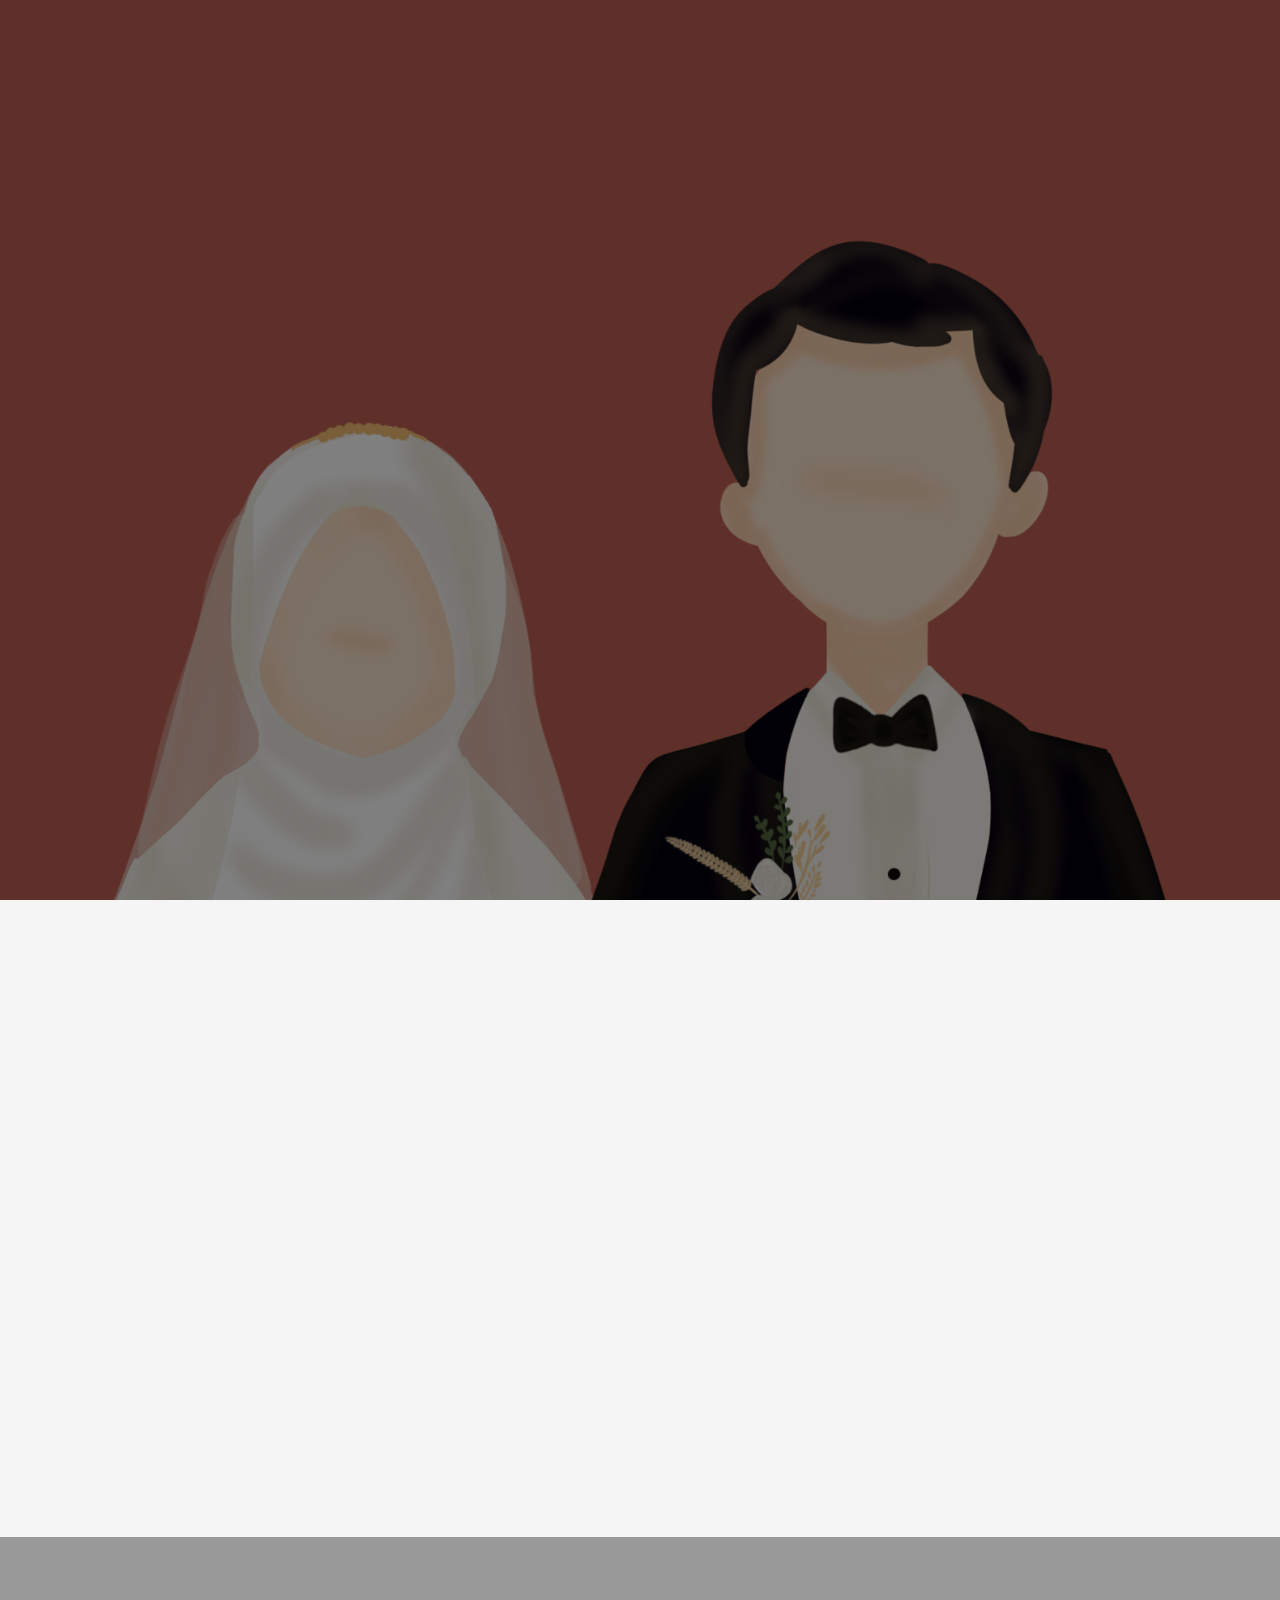
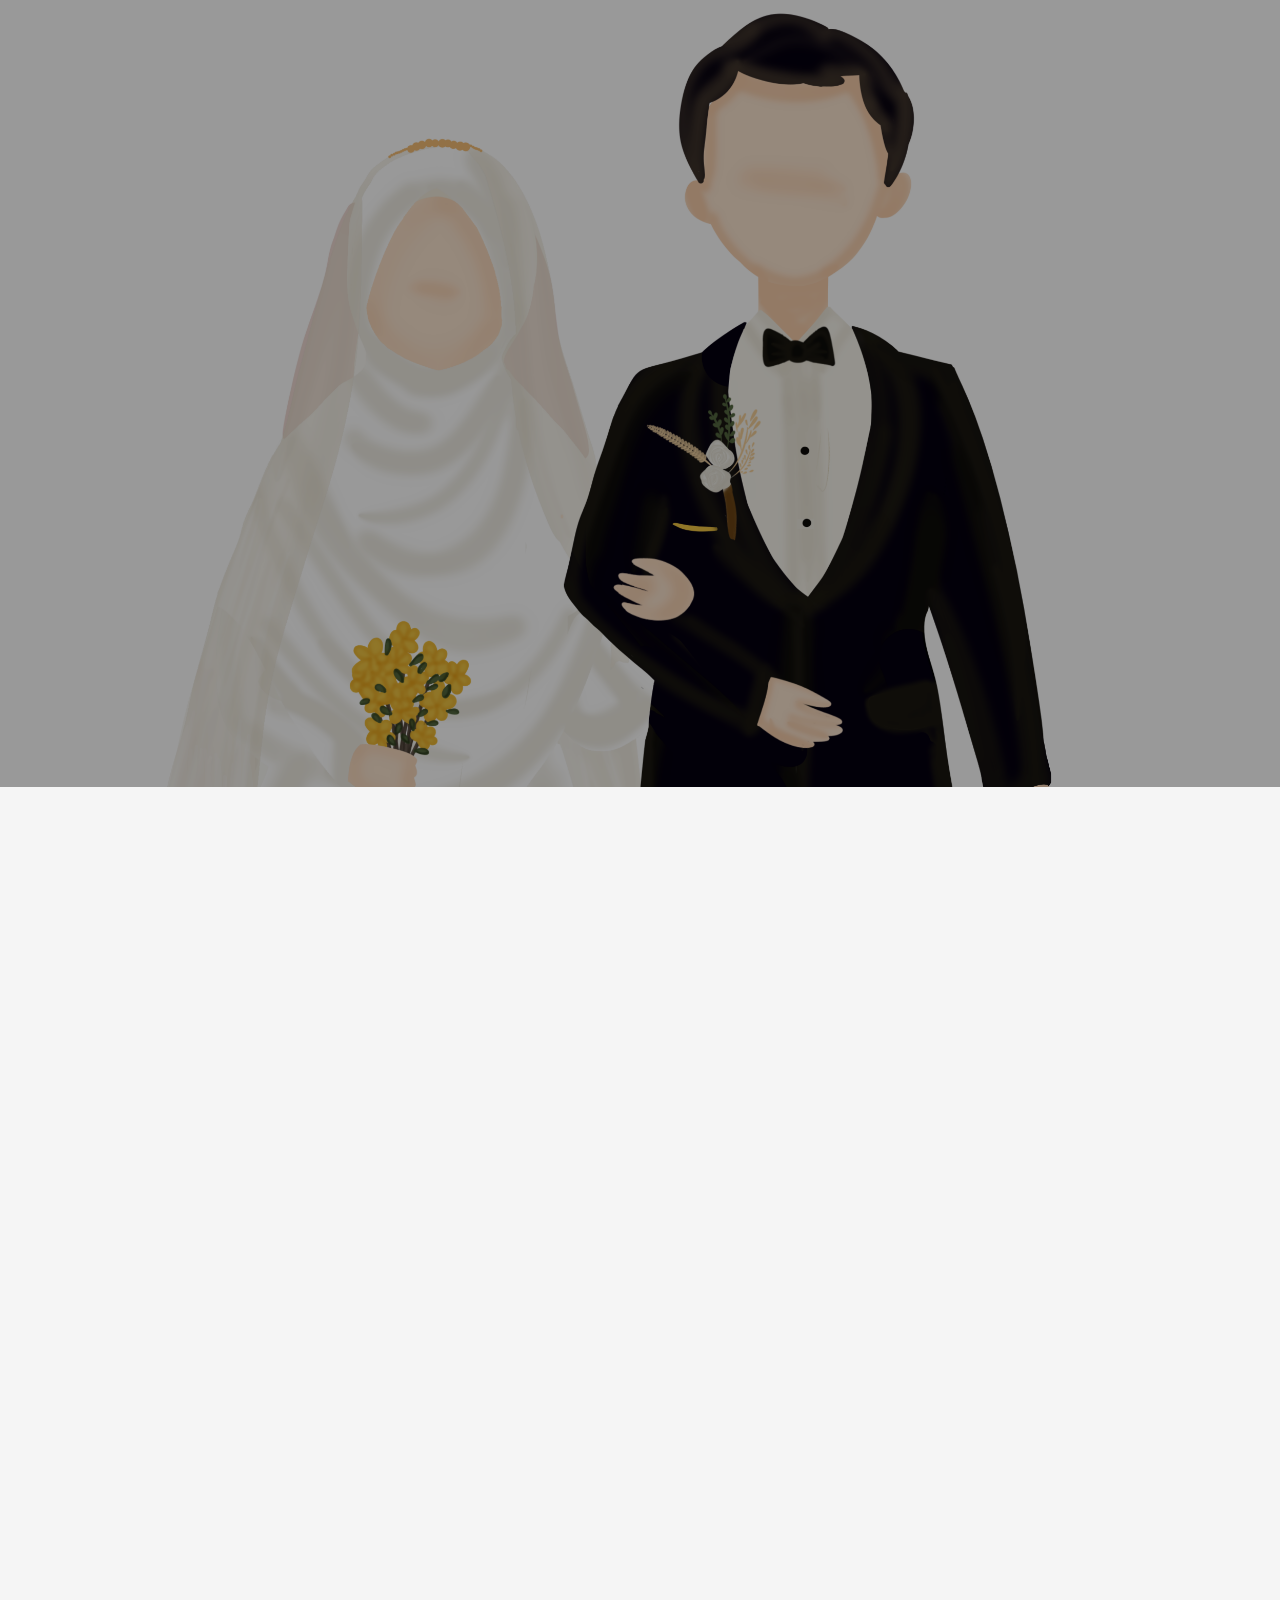
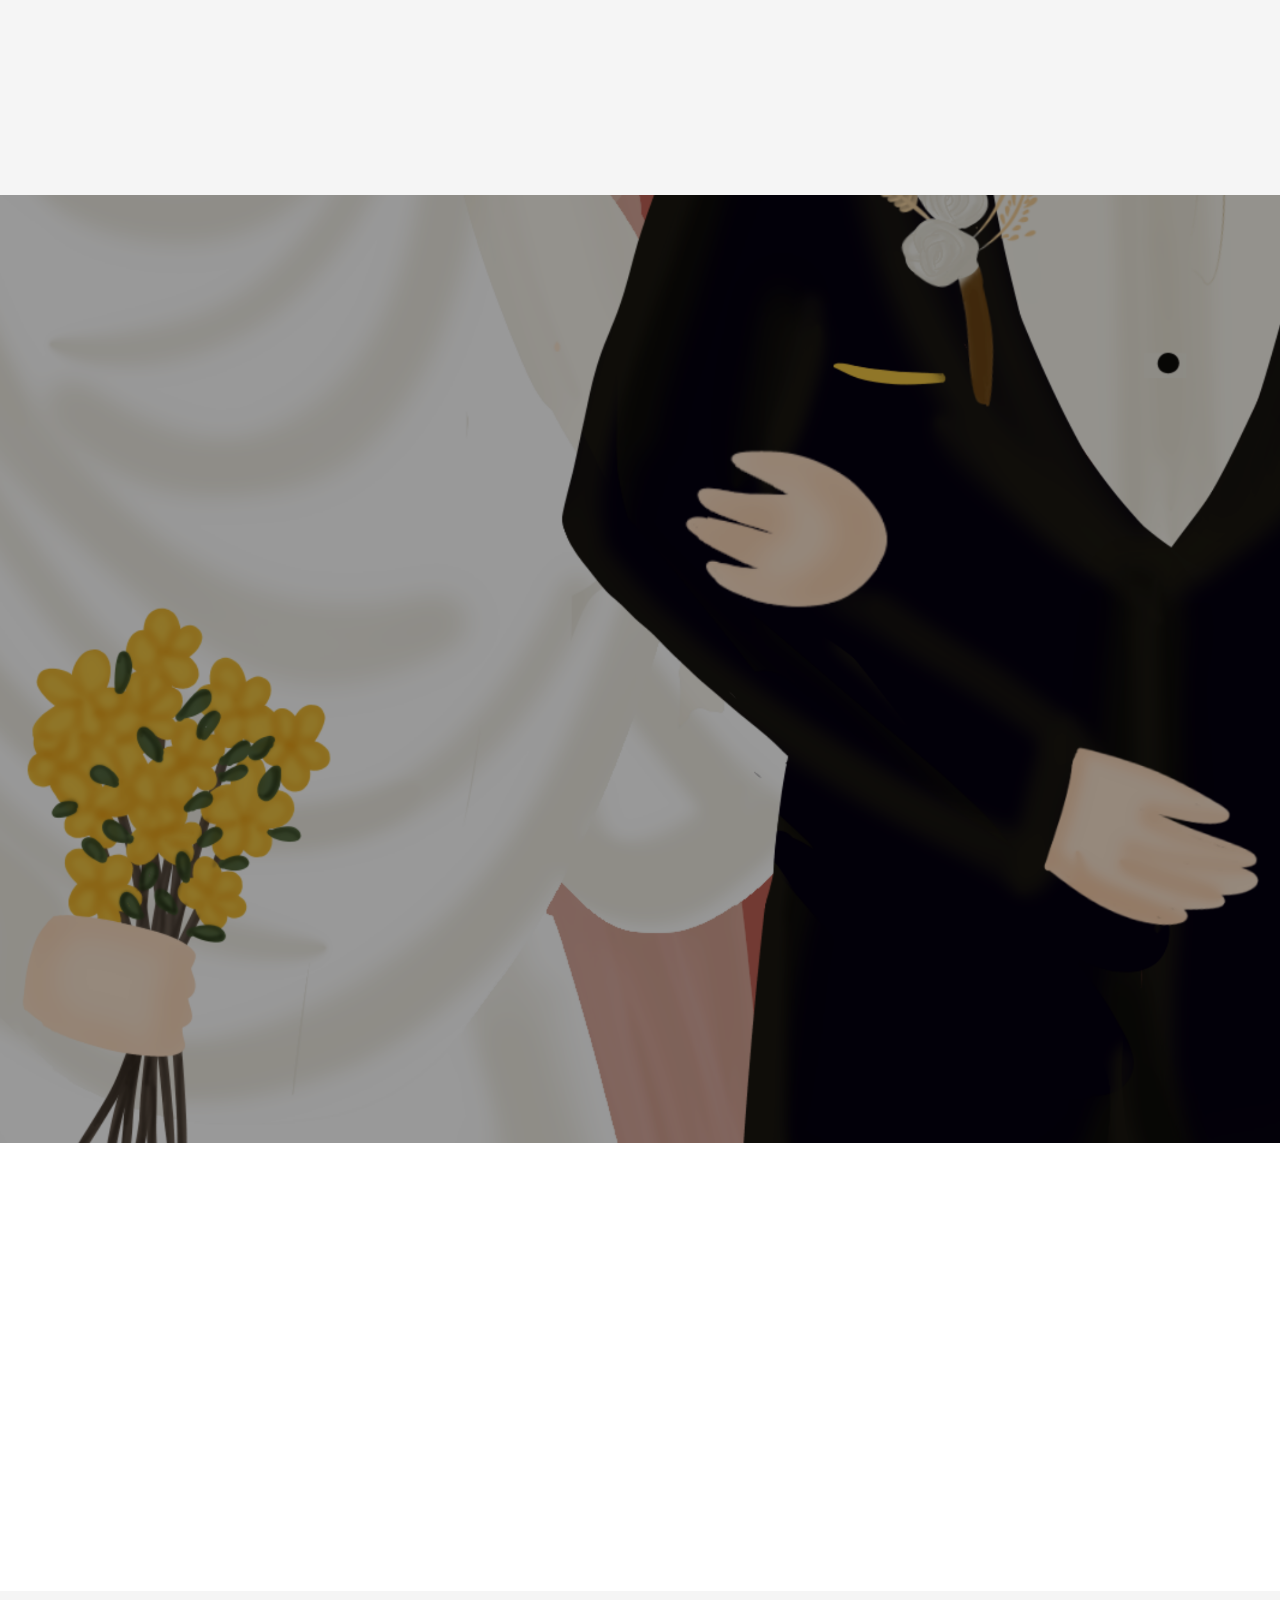
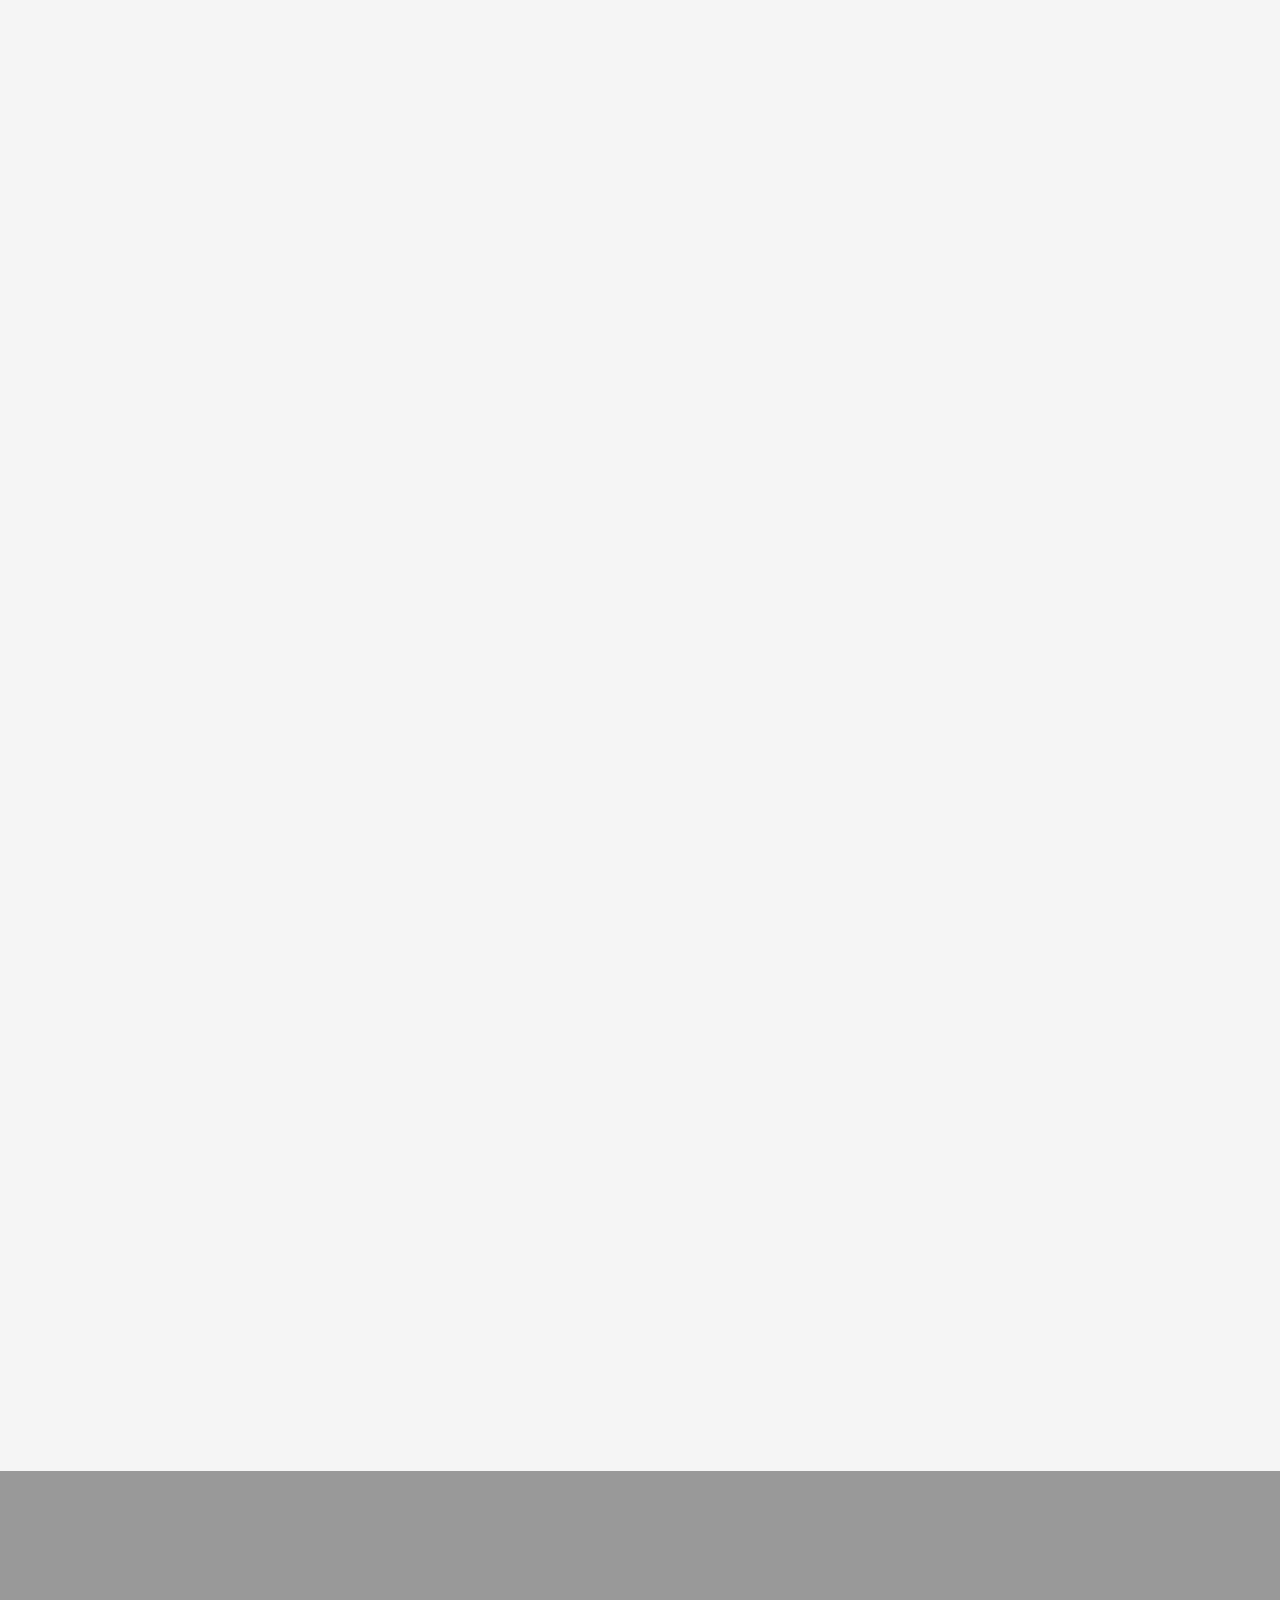
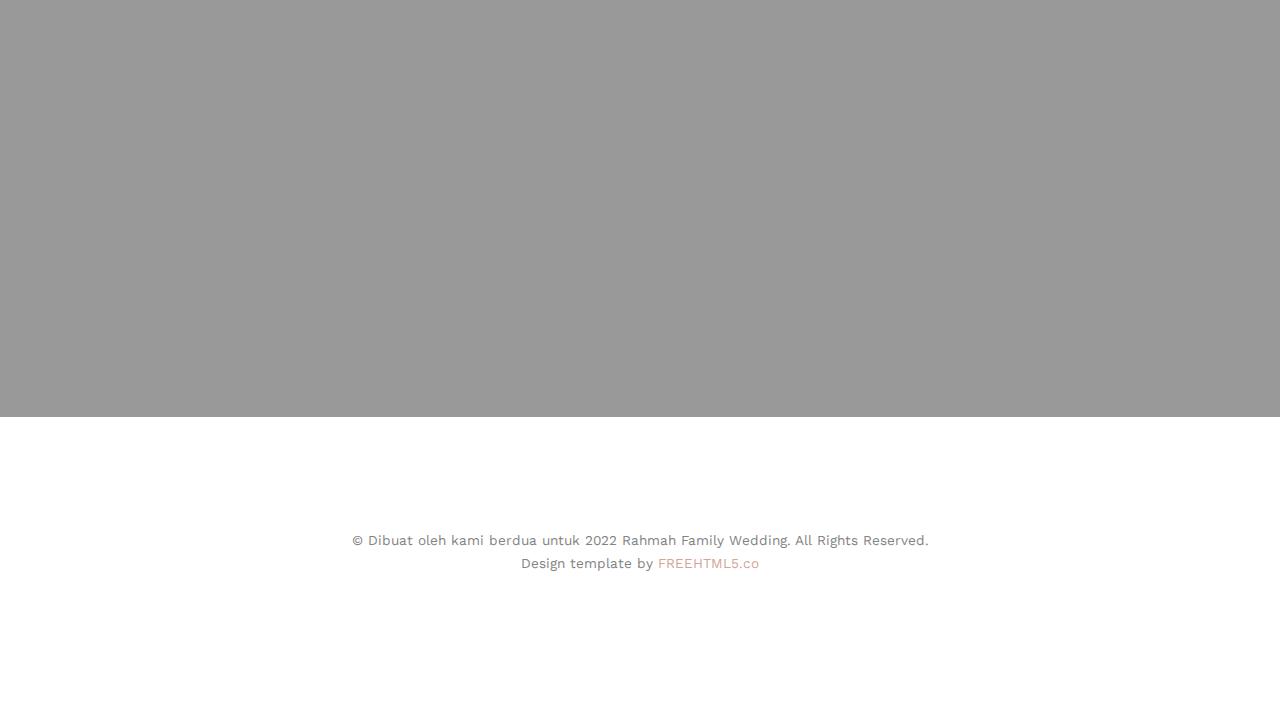
==== guest.html @ b85cbab4 "update content" ====
<!DOCTYPE html>
<!--[if lt IE 7]>      <html class="no-js lt-ie9 lt-ie8 lt-ie7"> <![endif]-->
<!--[if IE 7]>         <html class="no-js lt-ie9 lt-ie8"> <![endif]-->
<!--[if IE 8]>         <html class="no-js lt-ie9"> <![endif]-->
<!--[if gt IE 8]><!--> <html class="no-js"> <!--<![endif]-->
	<head>
		<meta charset="utf-8">
		<meta http-equiv="X-UA-Compatible" content="IE=edge">
		<title>The Rahmah Wedding - Atika 💖 Yoga</title>
		<meta name="viewport" content="width=device-width, initial-scale=1">
		<meta name="description" content="The wedding of Atika Rahmawati Yuliantoputri and Rakhmatullah Yoga Sutrisna" />
		<meta name="keywords" content="atikaryp, rakhmatullahyoga, rahmahfamily, wedding" />
		<meta name="author" content="rakhmatullahyoga" />

		<!-- 
		//////////////////////////////////////////////////////

		FREE HTML5 TEMPLATE 
		DESIGNED & DEVELOPED by FREEHTML5.CO
			
		Website: 		http://freehtml5.co/
		Email: 			info@freehtml5.co
		Twitter: 		http://twitter.com/fh5co
		Facebook: 		https://www.facebook.com/fh5co

		//////////////////////////////////////////////////////
		-->

		<!-- Facebook and Twitter integration -->
		<meta property="og:title" content=""/>
		<meta property="og:image" content=""/>
		<meta property="og:url" content=""/>
		<meta property="og:site_name" content=""/>
		<meta property="og:description" content=""/>
		<meta name="twitter:title" content="" />
		<meta name="twitter:image" content="" />
		<meta name="twitter:url" content="" />
		<meta name="twitter:card" content="" />

		<link href='https://fonts.googleapis.com/css?family=Work+Sans:400,300,600,400italic,700' rel='stylesheet' type='text/css'>
		<link href="https://fonts.googleapis.com/css?family=Source+Serif+Pro:ital,wght@1,300&display=swap" rel="stylesheet">
		
		<!-- Animate.css -->
		<link rel="stylesheet" href="css/animate.css">
		<!-- Icomoon Icon Fonts-->
		<link rel="stylesheet" href="css/icomoon.css">
		<!-- Bootstrap  -->
		<link rel="stylesheet" href="css/bootstrap.css">

		<!-- Magnific Popup -->
		<link rel="stylesheet" href="css/magnific-popup.css">

		<!-- Owl Carousel  -->
		<link rel="stylesheet" href="css/owl.carousel.min.css">
		<link rel="stylesheet" href="css/owl.theme.default.min.css">

		<!-- Theme style  -->
		<link rel="stylesheet" href="css/style.css">

		<!-- Modernizr JS -->
		<script src="js/modernizr-2.6.2.min.js"></script>
		<!-- FOR IE9 below -->
		<!--[if lt IE 9]>
		<script src="js/respond.min.js"></script>
		<![endif]-->

	</head>
	<body>
		
		<div class="fh5co-loader"></div>
		
		<div id="page">
			<header id="fh5co-header" class="fh5co-cover" role="banner" style="background-image:url(images/img_couple_circle.png);" data-stellar-background-ratio="0.5">
				<div class="overlay"></div>
				<div class="container">
					<div class="row">
						<div class="col-md-8 col-md-offset-2 text-center">
							<div class="display-t">
								<div class="display-tc animate-box" data-animate-effect="fadeIn">
									<h1>Atika &amp; Yoga</h1>
									<h2>Rahmah Family Wedding</h2>
									<div id="countdown" class="simply-countdown simply-countdown-one">
										<p><a href="https://calendar.google.com/event?action=TEMPLATE&tmeid=MnFpZWdlN2E2cnZwaTBjc29tNWFkZ2JjbTggZzU3dnY3a2lxNWN0ZzlpYjF2cjluY2l0MGNAZw&tmsrc=g57vv7kiq5ctg9ib1vr9ncit0c%40group.calendar.google.com" class="btn btn-default btn-sm" target="_blank">Simpan tanggalnya</a></p>
									</div>
									<div id="livestream" class="row animate-box" style="display: none;">
										<div class="video-container">
											<iframe src="https://www.youtube.com/embed/JjFeJ608VKc" style="border:0" frameborder="0" allow="accelerometer; autoplay; clipboard-write; encrypted-media; gyroscope; picture-in-picture" allowfullscreen></iframe>
										</div>
									</div>
								</div>
							</div>
						</div>
					</div>
				</div>
			</header>

			<div id="fh5co-couple" class="fh5co-section-gray">
				<div class="container">
					<div class="row">
						<div class="col-md-8 col-md-offset-2 text-center fh5co-heading animate-box">
							<h2>Hi, Assalamualaikum!</h2>
							<h3>28 Mei 2022, Bandung, Indonesia</h3>
							<p>Dengan memohon rahmat dan ridha Allah SWT, kami bermaksud mengundang Bapak/Ibu/Saudara/i untuk ikut menghadiri acara pernikahan kami</p>
						</div>
					</div>
					<div class="couple-wrap animate-box">
						<div class="couple-half">
							<div class="bride">
								<img src="images/img_bride_white_edit.png" alt="groom" class="img-responsive">
							</div>
							<div class="desc-bride">
								<h3><b>Atika</b> Rahmawati Yuliantoputri</h3>
								<p>Putri pertama dari Bapak Ujang Krisno Yulianto & Ibu Ayu Wigati Mustikasari</p>
							</div>
						</div>
						<p class="heart text-center"><i class="icon-heart2"></i></p>
						<div class="couple-half">
							<div class="groom">
								<img src="images/img_groom_white_edit3.png" alt="groom" class="img-responsive">
							</div>
							<div class="desc-groom">
								<h3>Rakhmatullah <b>Yoga</b> Sutrisna</h3>
								<p>Putra pertama dari Bapak Burhanuddin Iman Sutrisno & (Almh.) Ibu Trisnowati</p>
							</div>
						</div>
					</div>
				</div>
			</div>

      <div id="fh5co-event" class="fh5co-bg" style="background-image:url(images/img_couple_white_edit.png);">
        <div class="overlay"></div>
        <div class="container">
          <div class="row">
            <div class="col-md-8 col-md-offset-2 text-center fh5co-heading animate-box">
              <h2>Acara Pernikahan</h2>
							<span>Insya Allah diselenggarakan pada:</span>
            </div>
          </div>
          <div class="row">
            <div class="display-t">
              <div class="display-tc">
                <div class="col-md-10 col-md-offset-1">
                  <div class="col-md-6 col-sm-6 text-center">
                    <div class="event-wrap animate-box">
                      <h3>Akad Nikah</h3>
                      <div class="event-col">
                        <i class="icon-calendar"></i>
                        <span>Sabtu, 28 Mei 2022</span>
                      </div>
                      <div class="event-col">
                        <i class="icon-clock"></i>
                        <span>07.00 - 09.00 WIB</span>
                      </div>
                      <span>Akad nikah hanya dihadiri keluarga dan kerabat dekat mempelai.</span>
                      <span>Dapat disaksikan melalui live streaming.</span>
                    </div>
                  </div>
                  <div class="col-md-6 col-sm-6 text-center">
                    <div class="event-wrap animate-box">
                      <h3>Resepsi</h3>
                      <div class="event-col">
                        <i class="icon-calendar"></i>
                        <span>Sabtu, 28 Mei 2022</span>
                      </div>
                      <div class="event-col">
                        <i class="icon-clock"></i>
                        <span>Sesi I: 10.30 - 12.00 WIB</span>
                        <span>Sesi II: 12.00 - 13.30 WIB</span>
                      </div>
                      <span>Sesi I untuk tamu orang tua mempelai.</span>
                      <span>Sesi II untuk tamu mempelai.</span>
                    </div>
                  </div>
                </div>
              </div>
            </div>
          </div>
          <div class="row">
            <div class="col-md-8 col-md-offset-2 text-center fh5co-heading animate-box">
							<span>Merupakan suatu kehormatan dan kebahagiaan bagi kami apabila Bapak/Ibu/Saudara/i berkenan hadir dan turut serta memberikan doa restu kepada kami.</span>
            </div>
          </div>
        </div>
      </div>

      <div id="fh5co-venue" class="fh5co-section-gray">
        <div class="overlay"></div>
        <div class="container">
          <div class="row animate-box">
            <div class="col-md-8 col-md-offset-2 text-center fh5co-heading">
              <h2>Lokasi Acara Pernikahan</h2>
              <p>PT. INTI</p>
              <p>Jl. Moh. Toha No. 77 Cigereleng Regol Bandung Jawa Barat, Cigereleng, Regol, Cigereleng, Kec. Regol, Kota Bandung, Jawa Barat</p>
            </div>
          </div>
          <div class="row animate-box">
            <div class="col-md-10 col-md-offset-1">
              <div id="map-container-google-1" class="z-depth-1-half map-container" style="height: 500px">
                <iframe src="https://www.google.com/maps/embed?pb=!1m18!1m12!1m3!1d3960.6007679933327!2d107.6049008153573!3d-6.93822486984784!2m3!1f0!2f0!3f0!3m2!1i1024!2i768!4f13.1!3m3!1m2!1s0x2e68e90728b0f979%3A0xc685a226b5a85238!2sINTIvenue%20Wedding%20Bandung!5e0!3m2!1sen!2sid!4v1644665203515!5m2!1sen!2sid" frameborder="0" style="border:0" allowfullscreen></iframe>
              </div>
            </div>
          </div>
        </div>
      </div>

			<div id="fh5co-confirm" class="fh5co-bg" style="background-image:url(images/img_couple_color_square_edit2.png);">
				<div class="overlay"></div>
				<div class="container" id="formContainer">
					<div class="row animate-box">
						<div class="col-md-8 col-md-offset-2 text-center fh5co-heading">
							<h2>Konfirmasi kehadiran dan salam untuk pengantin</h2>
							<p>Berikan doa, pesan dan kesan terbaik untuk kedua calon pengantin, serta konfirmasi kehadiran Bapak/Ibu/Saudara/i</p>
						</div>
					</div>
					<div class="row animate-box">
						<div class="col-md-10 col-md-offset-1">
							<form action="https://script.google.com/macros/s/AKfycbwk_sGqSLZJem_CExPyUI_4LSpCM4FgbHNd1uBpt2esRhAZUwJ5meaYLECYBmg61mQoqQ/exec" method="post" class="form-inline" id="rsvp">
								<div class="form-group">
									<input name="name" class="form-control" id="name" placeholder="Nama" maxlength="30" required>
								</div>
								<div class="form-group">
									<input name="relation" class="form-control" id="relation" placeholder="Kerabat dari ..." required>
								</div>
								<div class="form-group">
									<textarea rows="7" name="testimony" class="form-control" id="testimony" placeholder="Pesan" style="resize: none;"></textarea>
								</div>
								<div class="form-group">
									<select class="form-control" name="attending" id="attending" placeholder="Apakah akan hadir?" required>
										<option disabled selected value>Apakah akan hadir?</option>
										<option value="Yes">Ya</option>
										<option value="No">Tidak</option>
									</select>
								</div>
								<div>
									<button type="submit" class="btn btn-default btn-block">Submit</button>
								</div>
							</form>
						</div>
					</div>
				</div>
				<div class="container" id="responseContainer" style="display: none;">
					<div class="row animate-box">
						<div class="col-md-8 col-md-offset-2 text-center fh5co-heading">
							<h2>Terima kasih telah mengisi.</h2>
							<p>Atika - Yoga</p>
						</div>
					</div>
				</div>
			</div>

			<div id="fh5co-testimonial" style="display: none;">
				<div class="container">
					<div class="row">
						<div class="row animate-box">
							<div class="col-md-8 col-md-offset-2 text-center fh5co-heading">
								<h2>Pesan dari kerabat</h2>
							</div>
						</div>
						<div class="row">
							<div class="col-md-12 animate-box">
								<div class="wrap-testimony">
									<div class="owl-carousel-fullwidth" id="owl-testimony">
									</div>
								</div>
							</div>
						</div>
					</div>
				</div>
			</div>

			<div id="fh5co-gallery">
				<div class="container">
					<div class="row">
						<div class="col-md-8 col-md-offset-2 text-center fh5co-heading animate-box">
							<h2>Wishlist Kami</h2>
							<p>Kami sangat bahagia dan berterima kasih untuk menerima hadiah :)</p>
							<button class="btn btn-default btn-block collapsible">Lihat Wishlist</button>
							<div class="collapsible-content">
								<div class="row row-bottom-padded-md">
									<div class="col-md-12">
										<ul id="fh5co-gallery-list">
											<li class="one-third animate-box" data-animate-effect="fadeIn" style="background-image: url(images/qrcode-sample.png); "> 
												<a href="images/qrcode-sample.png" class="image-link">
													<div class="case-studies-summary">
														<span style=color:white>QR CODE REK BCA - ATIKA</span>
													</div>
												</a>
											</li>
											<li class="one-third animate-box" data-animate-effect="fadeIn" style="background-image: url(images/qrcode-sample.png); "> 
												<a href="images/qrcode-sample.png" class="image-link">
													<div class="case-studies-summary">
														<span style=color:white>QR CODE REK CIMB - YOGA</span>
													</div>
												</a>
											</li>
											<li class="one-third animate-box" data-animate-effect="fadeIn" style="background-image: url(images/wedding-gift.png); "> 
												<a href="https://www.myregistry.com" target="_blank">
													<div class="case-studies-summary">
														<span style=color:white>Wishlist Hadiah Pernikahan dari Atika & Yoga</span>
													</div>
												</a>
											</li>
										</ul>		
									</div>
								</div>
							</div>
						</div>
					</div>
				</div>
			</div>

			<div id="fh5co-couple-story" class="fh5co-section-gray">
				<div class="container">
					<div class="row">
						<div class="col-md-8 col-md-offset-2 text-center fh5co-heading animate-box">
							<h2>Cerita Kami</h2>
							<p>Cerita pertemuan kami hingga bisa sampai titik ini.</p>
						</div>
					</div>
					<div class="row">
						<div class="col-md-12 col-md-offset-0">
							<ul class="timeline animate-box">
								<li class="animate-box">
									<div class="timeline-badge" style="background-image:url(images/labtekv.jpg);"></div>
									<div class="timeline-panel">
										<div class="timeline-heading">
											<h3 class="timeline-title">Pertama Kali Bertemu</h3>
											<span class="date">Suatu hari di tahun 2015</span>
										</div>
										<div class="timeline-body">
											<p>Atika & Yoga merupakan adik dan kakak tingkat di himpunan yang sama, yakni Himpunan Mahasiswa Informatika ITB. Atika adalah mahasiswi jurusan Sistem & Teknologi Informasi angkatan 2014 dan Yoga adalah mahasiswa Teknik Informatika angkatan 2012. Kami pertama kali bertemu di Laboratorium Dasar Labtek V ITB, dimana saat itu Yoga bertugas menjadi asisten praktikum dari mata kuliah yang diikuti oleh Atika.</p>
										</div>
									</div>
								</li>
								<li class="timeline-inverted animate-box">
									<div class="timeline-badge" style="background-image:url(images/family-meet.jpg);"></div>
									<div class="timeline-panel">
										<div class="timeline-heading">
											<h3 class="timeline-title">Memutuskan Menjalin Hubungan Serius</h3>
											<span class="date">01 November 2021</span>
										</div>
										<div class="timeline-body">
											<p>Tidak banyak berinteraksi sejak masa kuliah, Atika dan Yoga mulai dekat di saat pandemi melalui media sosial, lebih tepatnya di penghujung tahun 2021. Tidak lama setelah itu, kami memutuskan untuk serius berproses mengenal satu sama lain.</p>
										</div>
									</div>
								</li>
								<li class="animate-box">
									<div class="timeline-badge" style="background-image:url(images/tunangan2.png);"></div>
									<div class="timeline-panel">
										<div class="timeline-heading">
											<h3 class="timeline-title">Tunangan</h3>
											<span class="date">11 Desember 2021</span>
										</div>
										<div class="timeline-body">
											<p>Menyesuaikan dengan kesiapan kami dan kesediaan keluarga, maka kami melangsungkan sesi tunangan pada tanggal 11 Desember 2021 di kediaman Atika di Bandung.</p>
										</div>
									</div>
								</li>
								</ul>
						</div>
					</div>
				</div>
			</div>

			<div id="fh5co-confirm">
				<div class="overlay"></div>
				<div class="container">
					<div class="row animate-box">
						<div class="col-md-8 col-md-offset-2 text-center fh5co-heading">
							<h2>Terima kasih</h2>
							<p>"Dan di antara tanda-tanda (kebesaran)-Nya ialah Dia menciptakan pasangan-pasangan untukmu dari jenismu sendiri, agar kamu cenderung dan merasa tenteram kepadanya, dan Dia menjadikan di antaramu rasa kasih dan sayang. Sungguh, pada yang demikian itu benar-benar terdapat tanda-tanda (kebesaran Allah) bagi kaum yang berpikir."</p>
							<p>QS 30:21</p>
						</div>
					</div>
				</div>
			</div>

			<footer id="fh5co-footer" role="contentinfo">
				<div class="container">
					<div class="row copyright">
						<div class="col-md-12 text-center">
							<p>
								<small class="block">&copy; Dibuat oleh kami berdua untuk 2022 Rahmah Family Wedding. All Rights Reserved.</small> 
								<small class="block">Design template by <a href="http://freehtml5.co/" target="_blank">FREEHTML5.co</a></small>
							</p>
						</div>
					</div>
				</div>
			</footer>
		</div>

		<div class="gototop js-top">
			<a href="#" class="js-gotop"><i class="icon-arrow-up"></i></a>
		</div>
	</body>
		
	<!-- jQuery -->
	<script src="js/jquery.min.js"></script>
	<!-- jQuery Easing -->
	<script src="js/jquery.easing.1.3.js"></script>
	<!-- Bootstrap -->
	<script src="js/bootstrap.min.js"></script>
	<!-- Waypoints -->
	<script src="js/jquery.waypoints.min.js"></script>
	<!-- Carousel -->
	<script src="js/owl.carousel.min.js"></script>

	<!-- Stellar -->
	<script src="js/jquery.stellar.min.js"></script>
	<!-- Magnific Popup -->
	<script src="js/jquery.magnific-popup.min.js"></script>
	<script src="js/magnific-popup-options.js"></script>

	<!-- // <script src="https://cdnjs.cloudflare.com/ajax/libs/prism/0.0.1/prism.min.js"></script> -->
	<script src="js/simplyCountdown.js"></script>
	<!-- Main -->
	<script src="js/main.js"></script>
</html>
---- css/icomoon.css ----
@font-face {
  font-family: 'icomoon';
  src:  url('../fonts/icomoon/icomoon.eot?6iuir');
  src:  url('../fonts/icomoon/icomoon.eot?6iuir#iefix') format('embedded-opentype'),
    url('../fonts/icomoon/icomoon.ttf?6iuir') format('truetype'),
    url('../fonts/icomoon/icomoon.woff?6iuir') format('woff'),
    url('../fonts/icomoon/icomoon.svg?6iuir#icomoon') format('svg');
  font-weight: normal;
  font-style: normal;
}

[class^="icon-"], [class*=" icon-"] {
  /* use !important to prevent issues with browser extensions that change fonts */
  font-family: 'icomoon' !important;
  speak: none;
  font-style: normal;
  font-weight: normal;
  font-variant: normal;
  text-transform: none;
  line-height: 1;

  /* Better Font Rendering =========== */
  -webkit-font-smoothing: antialiased;
  -moz-osx-font-smoothing: grayscale;
}

.icon-eye:before {
  content: "\e000";
}
.icon-paper-clip:before {
  content: "\e001";
}
.icon-mail:before {
  content: "\e002";
}
.icon-toggle:before {
  content: "\e003";
}
.icon-layout:before {
  content: "\e004";
}
.icon-link:before {
  content: "\e005";
}
.icon-bell:before {
  content: "\e006";
}
.icon-lock:before {
  content: "\e007";
}
.icon-unlock:before {
  content: "\e008";
}
.icon-ribbon:before {
  content: "\e009";
}
.icon-image:before {
  content: "\e010";
}
.icon-signal:before {
  content: "\e011";
}
.icon-target:before {
  content: "\e012";
}
.icon-clipboard:before {
  content: "\e013";
}
.icon-clock:before {
  content: "\e014";
}
.icon-watch:before {
  content: "\e015";
}
.icon-air-play:before {
  content: "\e016";
}
.icon-camera:before {
  content: "\e017";
}
.icon-video:before {
  content: "\e018";
}
.icon-disc:before {
  content: "\e019";
}
.icon-printer:before {
  content: "\e020";
}
.icon-monitor:before {
  content: "\e021";
}
.icon-server:before {
  content: "\e022";
}
.icon-cog:before {
  content: "\e023";
}
.icon-heart:before {
  content: "\e024";
}
.icon-paragraph:before {
  content: "\e025";
}
.icon-align-justify:before {
  content: "\e026";
}
.icon-align-left:before {
  content: "\e027";
}
.icon-align-center:before {
  content: "\e028";
}
.icon-align-right:before {
  content: "\e029";
}
.icon-book:before {
  content: "\e030";
}
.icon-layers:before {
  content: "\e031";
}
.icon-stack:before {
  content: "\e032";
}
.icon-stack-2:before {
  content: "\e033";
}
.icon-paper:before {
  content: "\e034";
}
.icon-paper-stack:before {
  content: "\e035";
}
.icon-search:before {
  content: "\e036";
}
.icon-zoom-in:before {
  content: "\e037";
}
.icon-zoom-out:before {
  content: "\e038";
}
.icon-reply:before {
  content: "\e039";
}
.icon-circle-plus:before {
  content: "\e040";
}
.icon-circle-minus:before {
  content: "\e041";
}
.icon-circle-check:before {
  content: "\e042";
}
.icon-circle-cross:before {
  content: "\e043";
}
.icon-square-plus:before {
  content: "\e044";
}
.icon-square-minus:before {
  content: "\e045";
}
.icon-square-check:before {
  content: "\e046";
}
.icon-square-cross:before {
  content: "\e047";
}
.icon-microphone:before {
  content: "\e048";
}
.icon-record:before {
  content: "\e049";
}
.icon-skip-back:before {
  content: "\e050";
}
.icon-rewind:before {
  content: "\e051";
}
.icon-play:before {
  content: "\e052";
}
.icon-pause:before {
  content: "\e053";
}
.icon-stop:before {
  content: "\e054";
}
.icon-fast-forward:before {
  content: "\e055";
}
.icon-skip-forward:before {
  content: "\e056";
}
.icon-shuffle:before {
  content: "\e057";
}
.icon-repeat:before {
  content: "\e058";
}
.icon-folder:before {
  content: "\e059";
}
.icon-umbrella:before {
  content: "\e060";
}
.icon-moon:before {
  content: "\e061";
}
.icon-thermometer:before {
  content: "\e062";
}
.icon-drop:before {
  content: "\e063";
}
.icon-sun:before {
  content: "\e064";
}
.icon-cloud:before {
  content: "\e065";
}
.icon-cloud-upload:before {
  content: "\e066";
}
.icon-cloud-download:before {
  content: "\e067";
}
.icon-upload:before {
  content: "\e068";
}
.icon-download:before {
  content: "\e069";
}
.icon-location:before {
  content: "\e070";
}
.icon-location-2:before {
  content: "\e071";
}
.icon-map:before {
  content: "\e072";
}
.icon-battery:before {
  content: "\e073";
}
.icon-head:before {
  content: "\e074";
}
.icon-briefcase:before {
  content: "\e075";
}
.icon-speech-bubble:before {
  content: "\e076";
}
.icon-anchor:before {
  content: "\e077";
}
.icon-globe:before {
  content: "\e078";
}
.icon-box:before {
  content: "\e079";
}
.icon-reload:before {
  content: "\e080";
}
.icon-share:before {
  content: "\e081";
}
.icon-marquee:before {
  content: "\e082";
}
.icon-marquee-plus:before {
  content: "\e083";
}
.icon-marquee-minus:before {
  content: "\e084";
}
.icon-tag:before {
  content: "\e085";
}
.icon-power:before {
  content: "\e086";
}
.icon-command:before {
  content: "\e087";
}
.icon-alt:before {
  content: "\e088";
}
.icon-esc:before {
  content: "\e089";
}
.icon-bar-graph:before {
  content: "\e090";
}
.icon-bar-graph-2:before {
  content: "\e091";
}
.icon-pie-graph:before {
  content: "\e092";
}
.icon-star:before {
  content: "\e093";
}
.icon-arrow-left:before {
  content: "\e094";
}
.icon-arrow-right:before {
  content: "\e095";
}
.icon-arrow-up:before {
  content: "\e096";
}
.icon-arrow-down:before {
  content: "\e097";
}
.icon-volume:before {
  content: "\e098";
}
.icon-mute:before {
  content: "\e099";
}
.icon-content-right:before {
  content: "\e100";
}
.icon-content-left:before {
  content: "\e101";
}
.icon-grid:before {
  content: "\e102";
}
.icon-grid-2:before {
  content: "\e103";
}
.icon-columns:before {
  content: "\e104";
}
.icon-loader:before {
  content: "\e105";
}
.icon-bag:before {
  content: "\e106";
}
.icon-ban:before {
  content: "\e107";
}
.icon-flag:before {
  content: "\e108";
}
.icon-trash:before {
  content: "\e109";
}
.icon-expand:before {
  content: "\e110";
}
.icon-contract:before {
  content: "\e111";
}
.icon-maximize:before {
  content: "\e112";
}
.icon-minimize:before {
  content: "\e113";
}
.icon-plus:before {
  content: "\e114";
}
.icon-minus:before {
  content: "\e115";
}
.icon-check:before {
  content: "\e116";
}
.icon-cross:before {
  content: "\e117";
}
.icon-move:before {
  content: "\e118";
}
.icon-delete:before {
  content: "\e119";
}
.icon-menu:before {
  content: "\e120";
}
.icon-archive:before {
  content: "\e121";
}
.icon-inbox:before {
  content: "\e122";
}
.icon-outbox:before {
  content: "\e123";
}
.icon-file:before {
  content: "\e124";
}
.icon-file-add:before {
  content: "\e125";
}
.icon-file-subtract:before {
  content: "\e126";
}
.icon-help:before {
  content: "\e127";
}
.icon-open:before {
  content: "\e128";
}
.icon-ellipsis:before {
  content: "\e129";
}
.icon-add-to-list:before {
  content: "\e900";
}
.icon-classic-computer:before {
  content: "\e901";
}
.icon-controller-fast-backward:before {
  content: "\e902";
}
.icon-creative-commons-attribution:before {
  content: "\e903";
}
.icon-creative-commons-noderivs:before {
  content: "\e904";
}
.icon-creative-commons-noncommercial-eu:before {
  content: "\e905";
}
.icon-creative-commons-noncommercial-us:before {
  content: "\e906";
}
.icon-creative-commons-public-domain:before {
  content: "\e907";
}
.icon-creative-commons-remix:before {
  content: "\e908";
}
.icon-creative-commons-share:before {
  content: "\e909";
}
.icon-creative-commons-sharealike:before {
  content: "\e90a";
}
.icon-creative-commons:before {
  content: "\e90b";
}
.icon-document-landscape:before {
  content: "\e90c";
}
.icon-remove-user:before {
  content: "\e90d";
}
.icon-warning:before {
  content: "\e90e";
}
.icon-arrow-bold-down:before {
  content: "\e90f";
}
.icon-arrow-bold-left:before {
  content: "\e910";
}
.icon-arrow-bold-right:before {
  content: "\e911";
}
.icon-arrow-bold-up:before {
  content: "\e912";
}
.icon-arrow-down2:before {
  content: "\e913";
}
.icon-arrow-left2:before {
  content: "\e914";
}
.icon-arrow-long-down:before {
  content: "\e915";
}
.icon-arrow-long-left:before {
  content: "\e916";
}
.icon-arrow-long-right:before {
  content: "\e917";
}
.icon-arrow-long-up:before {
  content: "\e918";
}
.icon-arrow-right2:before {
  content: "\e919";
}
.icon-arrow-up2:before {
  content: "\e91a";
}
.icon-arrow-with-circle-down:before {
  content: "\e91b";
}
.icon-arrow-with-circle-left:before {
  content: "\e91c";
}
.icon-arrow-with-circle-right:before {
  content: "\e91d";
}
.icon-arrow-with-circle-up:before {
  content: "\e91e";
}
.icon-bookmark:before {
  content: "\e91f";
}
.icon-bookmarks:before {
  content: "\e920";
}
.icon-chevron-down:before {
  content: "\e921";
}
.icon-chevron-left:before {
  content: "\e922";
}
.icon-chevron-right:before {
  content: "\e923";
}
.icon-chevron-small-down:before {
  content: "\e924";
}
.icon-chevron-small-left:before {
  content: "\e925";
}
.icon-chevron-small-right:before {
  content: "\e926";
}
.icon-chevron-small-up:before {
  content: "\e927";
}
.icon-chevron-thin-down:before {
  content: "\e928";
}
.icon-chevron-thin-left:before {
  content: "\e929";
}
.icon-chevron-thin-right:before {
  content: "\e92a";
}
.icon-chevron-thin-up:before {
  content: "\e92b";
}
.icon-chevron-up:before {
  content: "\e92c";
}
.icon-chevron-with-circle-down:before {
  content: "\e92d";
}
.icon-chevron-with-circle-left:before {
  content: "\e92e";
}
.icon-chevron-with-circle-right:before {
  content: "\e92f";
}
.icon-chevron-with-circle-up:before {
  content: "\e930";
}
.icon-cloud2:before {
  content: "\e931";
}
.icon-controller-fast-forward:before {
  content: "\e932";
}
.icon-controller-jump-to-start:before {
  content: "\e933";
}
.icon-controller-next:before {
  content: "\e934";
}
.icon-controller-paus:before {
  content: "\e935";
}
.icon-controller-play:before {
  content: "\e936";
}
.icon-controller-record:before {
  content: "\e937";
}
.icon-controller-stop:before {
  content: "\e938";
}
.icon-controller-volume:before {
  content: "\e939";
}
.icon-dot-single:before {
  content: "\e93a";
}
.icon-dots-three-horizontal:before {
  content: "\e93b";
}
.icon-dots-three-vertical:before {
  content: "\e93c";
}
.icon-dots-two-horizontal:before {
  content: "\e93d";
}
.icon-dots-two-vertical:before {
  content: "\e93e";
}
.icon-download2:before {
  content: "\e93f";
}
.icon-emoji-flirt:before {
  content: "\e940";
}
.icon-flow-branch:before {
  content: "\e941";
}
.icon-flow-cascade:before {
  content: "\e942";
}
.icon-flow-line:before {
  content: "\e943";
}
.icon-flow-parallel:before {
  content: "\e944";
}
.icon-flow-tree:before {
  content: "\e945";
}
.icon-install:before {
  content: "\e946";
}
.icon-layers2:before {
  content: "\e947";
}
.icon-open-book:before {
  content: "\e948";
}
.icon-resize-100:before {
  content: "\e949";
}
.icon-resize-full-screen:before {
  content: "\e94a";
}
.icon-save:before {
  content: "\e94b";
}
.icon-select-arrows:before {
  content: "\e94c";
}
.icon-sound-mute:before {
  content: "\e94d";
}
.icon-sound:before {
  content: "\e94e";
}
.icon-trash2:before {
  content: "\e94f";
}
.icon-triangle-down:before {
  content: "\e950";
}
.icon-triangle-left:before {
  content: "\e951";
}
.icon-triangle-right:before {
  content: "\e952";
}
.icon-triangle-up:before {
  content: "\e953";
}
.icon-uninstall:before {
  content: "\e954";
}
.icon-upload-to-cloud:before {
  content: "\e955";
}
.icon-upload2:before {
  content: "\e956";
}
.icon-add-user:before {
  content: "\e957";
}
.icon-address:before {
  content: "\e958";
}
.icon-adjust:before {
  content: "\e959";
}
.icon-air:before {
  content: "\e95a";
}
.icon-aircraft-landing:before {
  content: "\e95b";
}
.icon-aircraft-take-off:before {
  content: "\e95c";
}
.icon-aircraft:before {
  content: "\e95d";
}
.icon-align-bottom:before {
  content: "\e95e";
}
.icon-align-horizontal-middle:before {
  content: "\e95f";
}
.icon-align-left2:before {
  content: "\e960";
}
.icon-align-right2:before {
  content: "\e961";
}
.icon-align-top:before {
  content: "\e962";
}
.icon-align-vertical-middle:before {
  content: "\e963";
}
.icon-archive2:before {
  content: "\e964";
}
.icon-area-graph:before {
  content: "\e965";
}
.icon-attachment:before {
  content: "\e966";
}
.icon-awareness-ribbon:before {
  content: "\e967";
}
.icon-back-in-time:before {
  content: "\e968";
}
.icon-back:before {
  content: "\e969";
}
.icon-bar-graph2:before {
  content: "\e96a";
}
.icon-battery2:before {
  content: "\e96b";
}
.icon-beamed-note:before {
  content: "\e96c";
}
.icon-bell2:before {
  content: "\e96d";
}
.icon-blackboard:before {
  content: "\e96e";
}
.icon-block:before {
  content: "\e96f";
}
.icon-book2:before {
  content: "\e970";
}
.icon-bowl:before {
  content: "\e971";
}
.icon-box2:before {
  content: "\e972";
}
.icon-briefcase2:before {
  content: "\e973";
}
.icon-browser:before {
  content: "\e974";
}
.icon-brush:before {
  content: "\e975";
}
.icon-bucket:before {
  content: "\e976";
}
.icon-cake:before {
  content: "\e977";
}
.icon-calculator:before {
  content: "\e978";
}
.icon-calendar:before {
  content: "\e979";
}
.icon-camera2:before {
  content: "\e97a";
}
.icon-ccw:before {
  content: "\e97b";
}
.icon-chat:before {
  content: "\e97c";
}
.icon-check2:before {
  content: "\e97d";
}
.icon-circle-with-cross:before {
  content: "\e97e";
}
.icon-circle-with-minus:before {
  content: "\e97f";
}
.icon-circle-with-plus:before {
  content: "\e980";
}
.icon-circle:before {
  content: "\e981";
}
.icon-circular-graph:before {
  content: "\e982";
}
.icon-clapperboard:before {
  content: "\e983";
}
.icon-clipboard2:before {
  content: "\e984";
}
.icon-clock2:before {
  content: "\e985";
}
.icon-code:before {
  content: "\e986";
}
.icon-cog2:before {
  content: "\e987";
}
.icon-colours:before {
  content: "\e988";
}
.icon-compass:before {
  content: "\e989";
}
.icon-copy:before {
  content: "\e98a";
}
.icon-credit-card:before {
  content: "\e98b";
}
.icon-credit:before {
  content: "\e98c";
}
.icon-cross2:before {
  content: "\e98d";
}
.icon-cup:before {
  content: "\e98e";
}
.icon-cw:before {
  content: "\e98f";
}
.icon-cycle:before {
  content: "\e990";
}
.icon-database:before {
  content: "\e991";
}
.icon-dial-pad:before {
  content: "\e992";
}
.icon-direction:before {
  content: "\e993";
}
.icon-document:before {
  content: "\e994";
}
.icon-documents:before {
  content: "\e995";
}
.icon-drink:before {
  content: "\e996";
}
.icon-drive:before {
  content: "\e997";
}
.icon-drop2:before {
  content: "\e998";
}
.icon-edit:before {
  content: "\e999";
}
.icon-email:before {
  content: "\e99a";
}
.icon-emoji-happy:before {
  content: "\e99b";
}
.icon-emoji-neutral:before {
  content: "\e99c";
}
.icon-emoji-sad:before {
  content: "\e99d";
}
.icon-erase:before {
  content: "\e99e";
}
.icon-eraser:before {
  content: "\e99f";
}
.icon-export:before {
  content: "\e9a0";
}
.icon-eye2:before {
  content: "\e9a1";
}
.icon-feather:before {
  content: "\e9a2";
}
.icon-flag2:before {
  content: "\e9a3";
}
.icon-flash:before {
  content: "\e9a4";
}
.icon-flashlight:before {
  content: "\e9a5";
}
.icon-flat-brush:before {
  content: "\e9a6";
}
.icon-folder-images:before {
  content: "\e9a7";
}
.icon-folder-music:before {
  content: "\e9a8";
}
.icon-folder-video:before {
  content: "\e9a9";
}
.icon-folder2:before {
  content: "\e9aa";
}
.icon-forward:before {
  content: "\e9ab";
}
.icon-funnel:before {
  content: "\e9ac";
}
.icon-game-controller:before {
  content: "\e9ad";
}
.icon-gauge:before {
  content: "\e9ae";
}
.icon-globe2:before {
  content: "\e9af";
}
.icon-graduation-cap:before {
  content: "\e9b0";
}
.icon-grid2:before {
  content: "\e9b1";
}
.icon-hair-cross:before {
  content: "\e9b2";
}
.icon-hand:before {
  content: "\e9b3";
}
.icon-heart-outlined:before {
  content: "\e9b4";
}
.icon-heart2:before {
  content: "\e9b5";
}
.icon-help-with-circle:before {
  content: "\e9b6";
}
.icon-help2:before {
  content: "\e9b7";
}
.icon-home:before {
  content: "\e9b8";
}
.icon-hour-glass:before {
  content: "\e9b9";
}
.icon-image-inverted:before {
  content: "\e9ba";
}
.icon-image2:before {
  content: "\e9bb";
}
.icon-images:before {
  content: "\e9bc";
}
.icon-inbox2:before {
  content: "\e9bd";
}
.icon-infinity:before {
  content: "\e9be";
}
.icon-info-with-circle:before {
  content: "\e9bf";
}
.icon-info:before {
  content: "\e9c0";
}
.icon-key:before {
  content: "\e9c1";
}
.icon-keyboard:before {
  content: "\e9c2";
}
.icon-lab-flask:before {
  content: "\e9c3";
}
.icon-landline:before {
  content: "\e9c4";
}
.icon-language:before {
  content: "\e9c5";
}
.icon-laptop:before {
  content: "\e9c6";
}
.icon-leaf:before {
  content: "\e9c7";
}
.icon-level-down:before {
  content: "\e9c8";
}
.icon-level-up:before {
  content: "\e9c9";
}
.icon-lifebuoy:before {
  content: "\e9ca";
}
.icon-light-bulb:before {
  content: "\e9cb";
}
.icon-light-down:before {
  content: "\e9cc";
}
.icon-light-up:before {
  content: "\e9cd";
}
.icon-line-graph:before {
  content: "\e9ce";
}
.icon-link2:before {
  content: "\e9cf";
}
.icon-list:before {
  content: "\e9d0";
}
.icon-location-pin:before {
  content: "\e9d1";
}
.icon-location2:before {
  content: "\e9d2";
}
.icon-lock-open:before {
  content: "\e9d3";
}
.icon-lock2:before {
  content: "\e9d4";
}
.icon-log-out:before {
  content: "\e9d5";
}
.icon-login:before {
  content: "\e9d6";
}
.icon-loop:before {
  content: "\e9d7";
}
.icon-magnet:before {
  content: "\e9d8";
}
.icon-magnifying-glass:before {
  content: "\e9d9";
}
.icon-mail2:before {
  content: "\e9da";
}
.icon-man:before {
  content: "\e9db";
}
.icon-map2:before {
  content: "\e9dc";
}
.icon-mask:before {
  content: "\e9dd";
}
.icon-medal:before {
  content: "\e9de";
}
.icon-megaphone:before {
  content: "\e9df";
}
.icon-menu2:before {
  content: "\e9e0";
}
.icon-message:before {
  content: "\e9e1";
}
.icon-mic:before {
  content: "\e9e2";
}
.icon-minus2:before {
  content: "\e9e3";
}
.icon-mobile:before {
  content: "\e9e4";
}
.icon-modern-mic:before {
  content: "\e9e5";
}
.icon-moon2:before {
  content: "\e9e6";
}
.icon-mouse:before {
  content: "\e9e7";
}
.icon-music:before {
  content: "\e9e8";
}
.icon-network:before {
  content: "\e9e9";
}
.icon-new-message:before {
  content: "\e9ea";
}
.icon-new:before {
  content: "\e9eb";
}
.icon-news:before {
  content: "\e9ec";
}
.icon-note:before {
  content: "\e9ed";
}
.icon-notification:before {
  content: "\e9ee";
}
.icon-old-mobile:before {
  content: "\e9ef";
}
.icon-old-phone:before {
  content: "\e9f0";
}
.icon-palette:before {
  content: "\e9f1";
}
.icon-paper-plane:before {
  content: "\e9f2";
}
.icon-pencil:before {
  content: "\e9f3";
}
.icon-phone:before {
  content: "\e9f4";
}
.icon-pie-chart:before {
  content: "\e9f5";
}
.icon-pin:before {
  content: "\e9f6";
}
.icon-plus2:before {
  content: "\e9f7";
}
.icon-popup:before {
  content: "\e9f8";
}
.icon-power-plug:before {
  content: "\e9f9";
}
.icon-price-ribbon:before {
  content: "\e9fa";
}
.icon-price-tag:before {
  content: "\e9fb";
}
.icon-print:before {
  content: "\e9fc";
}
.icon-progress-empty:before {
  content: "\e9fd";
}
.icon-progress-full:before {
  content: "\e9fe";
}
.icon-progress-one:before {
  content: "\e9ff";
}
.icon-progress-two:before {
  content: "\ea00";
}
.icon-publish:before {
  content: "\ea01";
}
.icon-quote:before {
  content: "\ea02";
}
.icon-radio:before {
  content: "\ea03";
}
.icon-reply-all:before {
  content: "\ea04";
}
.icon-reply2:before {
  content: "\ea05";
}
.icon-retweet:before {
  content: "\ea06";
}
.icon-rocket:before {
  content: "\ea07";
}
.icon-round-brush:before {
  content: "\ea08";
}
.icon-rss:before {
  content: "\ea09";
}
.icon-ruler:before {
  content: "\ea0a";
}
.icon-scissors:before {
  content: "\ea0b";
}
.icon-share-alternitive:before {
  content: "\ea0c";
}
.icon-share2:before {
  content: "\ea0d";
}
.icon-shareable:before {
  content: "\ea0e";
}
.icon-shield:before {
  content: "\ea0f";
}
.icon-shop:before {
  content: "\ea10";
}
.icon-shopping-bag:before {
  content: "\ea11";
}
.icon-shopping-basket:before {
  content: "\ea12";
}
.icon-shopping-cart:before {
  content: "\ea13";
}
.icon-shuffle2:before {
  content: "\ea14";
}
.icon-signal2:before {
  content: "\ea15";
}
.icon-sound-mix:before {
  content: "\ea16";
}
.icon-sports-club:before {
  content: "\ea17";
}
.icon-spreadsheet:before {
  content: "\ea18";
}
.icon-squared-cross:before {
  content: "\ea19";
}
.icon-squared-minus:before {
  content: "\ea1a";
}
.icon-squared-plus:before {
  content: "\ea1b";
}
.icon-star-outlined:before {
  content: "\ea1c";
}
.icon-star2:before {
  content: "\ea1d";
}
.icon-stopwatch:before {
  content: "\ea1e";
}
.icon-suitcase:before {
  content: "\ea1f";
}
.icon-swap:before {
  content: "\ea20";
}
.icon-sweden:before {
  content: "\ea21";
}
.icon-switch:before {
  content: "\ea22";
}
.icon-tablet:before {
  content: "\ea23";
}
.icon-tag2:before {
  content: "\ea24";
}
.icon-text-document-inverted:before {
  content: "\ea25";
}
.icon-text-document:before {
  content: "\ea26";
}
.icon-text:before {
  content: "\ea27";
}
.icon-thermometer2:before {
  content: "\ea28";
}
.icon-thumbs-down:before {
  content: "\ea29";
}
.icon-thumbs-up:before {
  content: "\ea2a";
}
.icon-thunder-cloud:before {
  content: "\ea2b";
}
.icon-ticket:before {
  content: "\ea2c";
}
.icon-time-slot:before {
  content: "\ea2d";
}
.icon-tools:before {
  content: "\ea2e";
}
.icon-traffic-cone:before {
  content: "\ea2f";
}
.icon-tree:before {
  content: "\ea30";
}
.icon-trophy:before {
  content: "\ea31";
}
.icon-tv:before {
  content: "\ea32";
}
.icon-typing:before {
  content: "\ea33";
}
.icon-unread:before {
  content: "\ea34";
}
.icon-untag:before {
  content: "\ea35";
}
.icon-user:before {
  content: "\ea36";
}
.icon-users:before {
  content: "\ea37";
}
.icon-v-card:before {
  content: "\ea38";
}
.icon-video2:before {
  content: "\ea39";
}
.icon-vinyl:before {
  content: "\ea3a";
}
.icon-voicemail:before {
  content: "\ea3b";
}
.icon-wallet:before {
  content: "\ea3c";
}
.icon-water:before {
  content: "\ea3d";
}
.icon-px-with-circle:before {
  content: "\ea3e";
}
.icon-px:before {
  content: "\ea3f";
}
.icon-basecamp:before {
  content: "\ea40";
}
.icon-behance:before {
  content: "\ea41";
}
.icon-creative-cloud:before {
  content: "\ea42";
}
.icon-dropbox:before {
  content: "\ea43";
}
.icon-evernote:before {
  content: "\ea44";
}
.icon-flattr:before {
  content: "\ea45";
}
.icon-foursquare:before {
  content: "\ea46";
}
.icon-google-drive:before {
  content: "\ea47";
}
.icon-google-hangouts:before {
  content: "\ea48";
}
.icon-grooveshark:before {
  content: "\ea49";
}
.icon-icloud:before {
  content: "\ea4a";
}
.icon-mixi:before {
  content: "\ea4b";
}
.icon-onedrive:before {
  content: "\ea4c";
}
.icon-paypal:before {
  content: "\ea4d";
}
.icon-picasa:before {
  content: "\ea4e";
}
.icon-qq:before {
  content: "\ea4f";
}
.icon-rdio-with-circle:before {
  content: "\ea50";
}
.icon-renren:before {
  content: "\ea51";
}
.icon-scribd:before {
  content: "\ea52";
}
.icon-sina-weibo:before {
  content: "\ea53";
}
.icon-skype-with-circle:before {
  content: "\ea54";
}
.icon-skype:before {
  content: "\ea55";
}
.icon-slideshare:before {
  content: "\ea56";
}
.icon-smashing:before {
  content: "\ea57";
}
.icon-soundcloud:before {
  content: "\ea58";
}
.icon-spotify-with-circle:before {
  content: "\ea59";
}
.icon-spotify:before {
  content: "\ea5a";
}
.icon-swarm:before {
  content: "\ea5b";
}
.icon-vine-with-circle:before {
  content: "\ea5c";
}
.icon-vine:before {
  content: "\ea5d";
}
.icon-vk-alternitive:before {
  content: "\ea5e";
}
.icon-vk-with-circle:before {
  content: "\ea5f";
}
.icon-vk:before {
  content: "\ea60";
}
.icon-xing-with-circle:before {
  content: "\ea61";
}
.icon-xing:before {
  content: "\ea62";
}
.icon-yelp:before {
  content: "\ea63";
}
.icon-dribbble-with-circle:before {
  content: "\ea64";
}
.icon-dribbble:before {
  content: "\ea65";
}
.icon-facebook-with-circle:before {
  content: "\ea66";
}
.icon-facebook:before {
  content: "\ea67";
}
.icon-flickr-with-circle:before {
  content: "\ea68";
}
.icon-flickr:before {
  content: "\ea69";
}
.icon-github-with-circle:before {
  content: "\ea6a";
}
.icon-github:before {
  content: "\ea6b";
}
.icon-google-with-circle:before {
  content: "\ea6c";
}
.icon-google:before {
  content: "\ea6d";
}
.icon-instagram-with-circle:before {
  content: "\ea6e";
}
.icon-instagram:before {
  content: "\ea6f";
}
.icon-lastfm-with-circle:before {
  content: "\ea70";
}
.icon-lastfm:before {
  content: "\ea71";
}
.icon-linkedin-with-circle:before {
  content: "\ea72";
}
.icon-linkedin:before {
  content: "\ea73";
}
.icon-pinterest-with-circle:before {
  content: "\ea74";
}
.icon-pinterest:before {
  content: "\ea75";
}
.icon-rdio:before {
  content: "\ea76";
}
.icon-stumbleupon-with-circle:before {
  content: "\ea77";
}
.icon-stumbleupon:before {
  content: "\ea78";
}
.icon-tumblr-with-circle:before {
  content: "\ea79";
}
.icon-tumblr:before {
  content: "\ea7a";
}
.icon-twitter-with-circle:before {
  content: "\ea7b";
}
.icon-twitter:before {
  content: "\ea7c";
}
.icon-vimeo-with-circle:before {
  content: "\ea7d";
}
.icon-vimeo:before {
  content: "\ea7e";
}
.icon-youtube-with-circle:before {
  content: "\ea7f";
}
.icon-youtube:before {
  content: "\ea80";
}
---- css/style.css ----
@font-face {
  font-family: 'icomoon';
  src: url("../fonts/icomoon/icomoon.eot?srf3rx");
  src: url("../fonts/icomoon/icomoon.eot?srf3rx#iefix") format("embedded-opentype"), url("../fonts/icomoon/icomoon.ttf?srf3rx") format("truetype"), url("../fonts/icomoon/icomoon.woff?srf3rx") format("woff"), url("../fonts/icomoon/icomoon.svg?srf3rx#icomoon") format("svg");
  font-weight: normal;
  font-style: normal;
}
/* =======================================================
*
* 	Template Style 
*
* ======================================================= */
body {
  font-family: "Work Sans", Arial, sans-serif;
  font-weight: 400;
  font-size: 16px;
  line-height: 1.7;
  color: #828282;
  background: #fff;
}

#page {
  position: relative;
  overflow-x: hidden;
  width: 100%;
  height: 100%;
  -webkit-transition: 0.5s;
  -o-transition: 0.5s;
  transition: 0.5s;
}
.offcanvas #page {
  overflow: hidden;
  position: absolute;
}
.offcanvas #page:after {
  -webkit-transition: 2s;
  -o-transition: 2s;
  transition: 2s;
  position: absolute;
  top: 0;
  right: 0;
  bottom: 0;
  left: 0;
  z-index: 101;
  background: rgba(0, 0, 0, 0.7);
  content: "";
}

a {
  color: #d3a497;
  -webkit-transition: 0.5s;
  -o-transition: 0.5s;
  transition: 0.5s;
}
a:hover, a:active, a:focus {
  color: #d3a497;
  outline: none;
  text-decoration: none;
}

p {
  margin-bottom: 20px;
}

h1, h2, h3, h4, h5, h6, figure {
  color: #000;
  font-family: "Work Sans", Arial, sans-serif;
  font-weight: 400;
  margin: 0 0 20px 0;
}

::-webkit-selection {
  color: #fff;
  background: #d3a497;
}

::-moz-selection {
  color: #fff;
  background: #d3a497;
}

::selection {
  color: #fff;
  background: #d3a497;
}

.fh5co-nav {
  position: absolute;
  top: 0;
  margin: 0;
  padding: 0;
  width: 100%;
  padding: 40px 0;
  z-index: 1001;
}
@media screen and (max-width: 768px) {
  .fh5co-nav {
    padding: 20px 0;
  }
}
.fh5co-nav #fh5co-logo {
  font-size: 40px;
  margin: 0;
  padding: 0;
  line-height: 40px;
  font-family: "Source Serif Pro", Arial, serif;
}
.fh5co-nav a {
  padding: 5px 10px;
  color: #fff;
}
@media screen and (max-width: 768px) {
  .fh5co-nav .menu-1, .fh5co-nav .menu-2 {
    display: none;
  }
}
.fh5co-nav ul {
  padding: 0;
  margin: 2px 0 0 0;
}
.fh5co-nav ul li {
  padding: 0;
  margin: 0;
  list-style: none;
  display: inline;
}
.fh5co-nav ul li a {
  font-size: 14px;
  padding: 30px 10px;
  text-transform: uppercase;
  color: rgba(255, 255, 255, 0.5);
  -webkit-transition: 0.5s;
  -o-transition: 0.5s;
  transition: 0.5s;
}
.fh5co-nav ul li a:hover, .fh5co-nav ul li a:focus, .fh5co-nav ul li a:active {
  color: white;
}
.fh5co-nav ul li.has-dropdown {
  position: relative;
}
.fh5co-nav ul li.has-dropdown .dropdown {
  width: 130px;
  -webkit-box-shadow: 0px 14px 33px -9px rgba(0, 0, 0, 0.75);
  -moz-box-shadow: 0px 14px 33px -9px rgba(0, 0, 0, 0.75);
  box-shadow: 0px 14px 33px -9px rgba(0, 0, 0, 0.75);
  z-index: 1002;
  visibility: hidden;
  opacity: 0;
  position: absolute;
  top: 40px;
  left: 0;
  text-align: left;
  background: #fff;
  padding: 20px;
  -webkit-border-radius: 4px;
  -moz-border-radius: 4px;
  -ms-border-radius: 4px;
  border-radius: 4px;
  -webkit-transition: 0s;
  -o-transition: 0s;
  transition: 0s;
}
.fh5co-nav ul li.has-dropdown .dropdown:before {
  bottom: 100%;
  left: 40px;
  border: solid transparent;
  content: " ";
  height: 0;
  width: 0;
  position: absolute;
  pointer-events: none;
  border-bottom-color: #fff;
  border-width: 8px;
  margin-left: -8px;
}
.fh5co-nav ul li.has-dropdown .dropdown li {
  display: block;
  margin-bottom: 7px;
}
.fh5co-nav ul li.has-dropdown .dropdown li:last-child {
  margin-bottom: 0;
}
.fh5co-nav ul li.has-dropdown .dropdown li a {
  padding: 2px 0;
  display: block;
  color: #999999;
  line-height: 1.2;
  text-transform: none;
  font-size: 15px;
}
.fh5co-nav ul li.has-dropdown .dropdown li a:hover {
  color: #000;
}
.fh5co-nav ul li.has-dropdown:hover a, .fh5co-nav ul li.has-dropdown:focus a {
  color: #fff;
}
.fh5co-nav ul li.btn-cta a {
  color: #d3a497;
}
.fh5co-nav ul li.btn-cta a span {
  background: #fff;
  padding: 4px 20px;
  display: -moz-inline-stack;
  display: inline-block;
  zoom: 1;
  *display: inline;
  -webkit-transition: 0.3s;
  -o-transition: 0.3s;
  transition: 0.3s;
  -webkit-border-radius: 100px;
  -moz-border-radius: 100px;
  -ms-border-radius: 100px;
  border-radius: 100px;
}
.fh5co-nav ul li.btn-cta a:hover span {
  -webkit-box-shadow: 0px 14px 20px -9px rgba(0, 0, 0, 0.75);
  -moz-box-shadow: 0px 14px 20px -9px rgba(0, 0, 0, 0.75);
  box-shadow: 0px 14px 20px -9px rgba(0, 0, 0, 0.75);
}
.fh5co-nav ul li.active > a {
  color: #fff !important;
}

#fh5co-counter,
#fh5co-event,
.fh5co-bg {
  background-size: cover;
  background-position: top center;
  background-repeat: no-repeat;
  position: relative;
}

.fh5co-bg {
  background-position: center center;
  width: 100%;
  float: left;
  position: relative;
}

.fh5co-video {
  height: 450px;
  overflow: hidden;
  -webkit-border-radius: 7px;
  -moz-border-radius: 7px;
  -ms-border-radius: 7px;
  border-radius: 7px;
}
.fh5co-video a {
  z-index: 1001;
  position: absolute;
  top: 50%;
  left: 50%;
  margin-top: -45px;
  margin-left: -45px;
  width: 90px;
  height: 90px;
  display: table;
  text-align: center;
  background: #fff;
  -webkit-box-shadow: 0px 14px 30px -15px rgba(0, 0, 0, 0.75);
  -moz-box-shadow: 0px 14px 30px -15px rgba(0, 0, 0, 0.75);
  box-shadow: 0px 14px 30px -15px rgba(0, 0, 0, 0.75);
  -webkit-border-radius: 50%;
  -moz-border-radius: 50%;
  -ms-border-radius: 50%;
  border-radius: 50%;
}
.fh5co-video a i {
  text-align: center;
  display: table-cell;
  vertical-align: middle;
  font-size: 40px;
}
.fh5co-video .overlay {
  position: absolute;
  top: 0;
  left: 0;
  right: 0;
  bottom: 0;
  background: rgba(0, 0, 0, 0.5);
  -webkit-transition: 0.5s;
  -o-transition: 0.5s;
  transition: 0.5s;
}
.fh5co-video:hover .overlay {
  background: rgba(0, 0, 0, 0.7);
}
.fh5co-video:hover a {
  position: relative;
  -webkit-transform: scale(1.2);
  -moz-transform: scale(1.2);
  -ms-transform: scale(1.2);
  -o-transform: scale(1.2);
  transform: scale(1.2);
}

.fh5co-cover {
  height: 900px;
  background-size: cover;
  background-repeat: no-repeat;
  position: relative;
  width: 100%;
}
.fh5co-cover .overlay {
  z-index: 0;
  position: absolute;
  bottom: 0;
  top: 0;
  left: 0;
  right: 0;
  background: rgba(0, 0, 0, 0.5);
}
.fh5co-cover > .fh5co-container {
  position: relative;
  z-index: 10;
}
@media screen and (max-width: 768px) {
  .fh5co-cover {
    height: 600px;
  }
}
.fh5co-cover .display-t,
.fh5co-cover .display-tc {
  height: 900px;
  display: table;
  width: 100%;
}
@media screen and (max-width: 768px) {
  .fh5co-cover .display-t,
  .fh5co-cover .display-tc {
    height: 600px;
  }
}
.fh5co-cover.fh5co-cover-sm {
  height: 600px;
}
@media screen and (max-width: 768px) {
  .fh5co-cover.fh5co-cover-sm {
    height: 400px;
  }
}
.fh5co-cover.fh5co-cover-sm .display-t,
.fh5co-cover.fh5co-cover-sm .display-tc {
  height: 600px;
  display: table;
  width: 100%;
}
@media screen and (max-width: 768px) {
  .fh5co-cover.fh5co-cover-sm .display-t,
  .fh5co-cover.fh5co-cover-sm .display-tc {
    height: 400px;
  }
}

#fh5co-counter,
#fh5co-event {
  height: 850px;
  float: left;
}
#fh5co-counter .display-t,
#fh5co-counter .display-tc,
#fh5co-event .display-t,
#fh5co-event .display-tc {
  height: 700px;
  display: table;
  width: 100%;
}
#fh5co-counter .fh5co-heading h2,
#fh5co-event .fh5co-heading h2 {
  color: #fff;
}
#fh5co-counter .fh5co-heading span,
#fh5co-event .fh5co-heading span {
  color: rgba(255, 255, 255, 0.5);
  text-transform: uppercase;
  font-size: 13px;
  letter-spacing: 2px;
  font-weight: 600;
}
#fh5co-counter .overlay,
#fh5co-event .overlay {
  position: absolute;
  top: 0;
  left: 0;
  right: 0;
  bottom: 0;
  background: rgba(0, 0, 0, 0.4);
}
@media screen and (max-width: 768px) {
  #fh5co-counter,
  #fh5co-event {
    height: inherit;
    padding: 7em 0;
  }
  #fh5co-counter .display-t,
  #fh5co-counter .display-tc,
  #fh5co-event .display-t,
  #fh5co-event .display-tc {
    height: inherit;
  }
}
#fh5co-counter .event-wrap,
#fh5co-event .event-wrap {
  border: 2px solid rgba(255, 255, 255, 0.5);
  background: rgba(255, 255, 255, 0.1);
  padding: 30px;
  width: 100%;
  float: left;
  -webkit-border-radius: 4px;
  -moz-border-radius: 4px;
  -ms-border-radius: 4px;
  border-radius: 4px;
}
@media screen and (max-width: 768px) {
  #fh5co-counter .event-wrap,
  #fh5co-event .event-wrap {
    margin-bottom: 10px;
  }
}
#fh5co-counter .event-wrap h3,
#fh5co-event .event-wrap h3 {
  font-size: 20px;
  color: #fff;
  border-bottom: 1px solid rgba(255, 255, 255, 0.5);
  display: block;
  padding-bottom: 20px;
  text-transform: uppercase;
  letter-spacing: 2px;
}
#fh5co-counter .event-wrap p, #fh5co-counter .event-wrap span,
#fh5co-event .event-wrap p,
#fh5co-event .event-wrap span {
  display: block;
  color: rgba(255, 255, 255, 0.8);
}
#fh5co-counter .event-wrap i,
#fh5co-event .event-wrap i {
  color: white;
  font-size: 20px;
}
#fh5co-counter .event-wrap .event-col,
#fh5co-event .event-wrap .event-col {
  width: 100%;
  float: left;
  margin-bottom: 30px;
}

#fh5co-counter {
  height: 600px;
}
@media screen and (max-width: 768px) {
  #fh5co-counter {
    height: auto;
  }
}

.timeline {
  list-style: none;
  padding: 20px 0 20px;
  position: relative;
}
.timeline:before {
  top: 0;
  bottom: 0;
  position: absolute;
  content: " ";
  width: 1px;
  background-color: #d4d4d4;
  left: 50%;
  margin-left: 0px;
}
@media screen and (max-width: 480px) {
  .timeline:before {
    margin-left: -64px;
  }
}
.timeline > li {
  margin-bottom: 20px;
  position: relative;
}
.timeline > li:before, .timeline > li:after {
  content: " ";
  display: table;
}
.timeline > li:after {
  clear: both;
}
.timeline > li > .timeline-panel {
  width: 40%;
  float: left;
  border: 1px solid #d4d4d4;
  padding: 30px;
  position: relative;
  -webkit-border-radius: 4px;
  -moz-border-radius: 4px;
  -ms-border-radius: 4px;
  border-radius: 4px;
}
.timeline > li > .timeline-panel:before {
  position: absolute;
  top: 80px;
  right: -15px;
  display: inline-block;
  border-top: 15px solid transparent;
  border-left: 15px solid #ccc;
  border-right: 0 solid #ccc;
  border-bottom: 15px solid transparent;
  content: " ";
}
.timeline > li > .timeline-panel:after {
  position: absolute;
  top: 81px;
  right: -14px;
  display: inline-block;
  border-top: 14px solid transparent;
  border-left: 14px solid #fff;
  border-right: 0 solid #fff;
  border-bottom: 14px solid transparent;
  content: " ";
}
@media screen and (max-width: 480px) {
  .timeline > li > .timeline-panel {
    width: 75% !important;
  }
  .timeline > li > .timeline-panel:before {
    top: 30px;
  }
  .timeline > li > .timeline-panel:after {
    top: 31px;
  }
}
.timeline > li > .timeline-badge {
  background-size: cover;
  background-position: top center;
  background-repeat: no-repeat;
  position: relative;
  color: #fff;
  width: 160px;
  height: 160px;
  line-height: 50px;
  font-size: 1.4em;
  text-align: center;
  position: absolute;
  top: 16px;
  left: 50%;
  margin-left: -80px;
  background-color: #999999;
  z-index: 100;
  -webkit-border-radius: 50%;
  -moz-border-radius: 50%;
  -ms-border-radius: 50%;
  border-radius: 50%;
}
@media screen and (max-width: 480px) {
  .timeline > li > .timeline-badge {
    width: 60px;
    height: 60px;
    margin-left: -20px !important;
  }
}
.timeline > li.timeline-inverted > .timeline-panel {
  float: right;
}
.timeline > li.timeline-inverted > .timeline-panel:before {
  border-left-width: 0;
  border-right-width: 15px;
  left: -15px;
  right: auto;
}
.timeline > li.timeline-inverted > .timeline-panel:after {
  border-left-width: 0;
  border-right-width: 14px;
  left: -14px;
  right: auto;
}

.timeline-title {
  margin-top: 0;
}

.date {
  display: block;
  margin-bottom: 20px;
  font-size: 13px;
  text-transform: uppercase;
  letter-spacing: 2px;
}

.timeline-body > p,
.timeline-body > ul {
  margin-bottom: 0;
}

.timeline-body > p + p {
  margin-top: 5px;
}

@media (max-width: 992px) {
  ul.timeline:before {
    left: 90px;
  }

  ul.timeline > li > .timeline-panel {
    width: calc(100% - 200px);
    width: -moz-calc(100% - 200px);
    width: -webkit-calc(100% - 200px);
  }

  ul.timeline > li > .timeline-badge {
    left: 15px;
    margin-left: 0;
    top: 16px;
  }

  ul.timeline > li > .timeline-panel {
    float: right;
  }

  ul.timeline > li > .timeline-panel:before {
    border-left-width: 0;
    border-right-width: 15px;
    left: -15px;
    right: auto;
  }

  ul.timeline > li > .timeline-panel:after {
    border-left-width: 0;
    border-right-width: 14px;
    left: -14px;
    right: auto;
  }
}
#fh5co-gallery-list {
  flex-wrap: wrap;
  -webkit-flex-wrap: wrap;
  -moz-flex-wrap: wrap;
  display: -webkit-box;
  display: -moz-box;
  display: -ms-flexbox;
  display: -webkit-flex;
  display: flex;
  position: relative;
  float: left;
  padding: 0;
  margin: 0;
  width: 100%;
}
#fh5co-gallery-list li {
  display: block;
  padding: 0;
  margin: 0 0 10px 1%;
  list-style: none;
  min-height: 400px;
  background-position: center center;
  background-size: cover;
  background-repeat: no-repeat;
  float: left;
  clear: left;
  position: relative;
  -webkit-border-radius: 7px;
  -moz-border-radius: 7px;
  -ms-border-radius: 7px;
  border-radius: 7px;
}
@media screen and (max-width: 480px) {
  #fh5co-gallery-list li {
    margin-left: 0;
  }
}
#fh5co-gallery-list li a {
  min-height: 400px;
  padding: 2em;
  position: relative;
  width: 100%;
  display: block;
}
#fh5co-gallery-list li a:before {
  position: absolute;
  top: 0;
  left: 0;
  right: 0;
  bottom: 0;
  content: "";
  z-index: 80;
  -webkit-transition: 0.5s;
  -o-transition: 0.5s;
  transition: 0.5s;
  -webkit-border-radius: 7px;
  -moz-border-radius: 7px;
  -ms-border-radius: 7px;
  border-radius: 7px;
  background: rgba(0, 0, 0, 0.2);
}
#fh5co-gallery-list li a:hover:before {
  background: rgba(0, 0, 0, 0.5);
}
#fh5co-gallery-list li a .case-studies-summary {
  width: auto;
  bottom: 2em;
  left: 2em;
  right: 2em;
  position: absolute;
  z-index: 100;
}
@media screen and (max-width: 768px) {
  #fh5co-gallery-list li a .case-studies-summary {
    bottom: 1em;
    left: 1em;
    right: 1em;
  }
}
#fh5co-gallery-list li a .case-studies-summary span {
  text-transform: uppercase;
  letter-spacing: 2px;
  font-size: 13px;
  color: rgba(255, 255, 255, 0.7);
}
#fh5co-gallery-list li a .case-studies-summary h2 {
  color: #fff;
  margin-bottom: 0;
}
@media screen and (max-width: 768px) {
  #fh5co-gallery-list li a .case-studies-summary h2 {
    font-size: 20px;
  }
}
#fh5co-gallery-list li.one-third {
  width: 49%;
  margin-left: auto;
  margin-right: auto;
}
@media screen and (max-width: 480px) {
  #fh5co-gallery-list li.one-third {
    width: 100%;
  }
}

#map {
  width: 100%;
  height: 500px;
  position: relative;
}
@media screen and (max-width: 768px) {
  #map {
    height: 200px;
  }
}

.fh5co-social-icons {
  margin: 0;
  padding: 0;
}
.fh5co-social-icons li {
  margin: 0;
  padding: 0;
  list-style: none;
  display: -moz-inline-stack;
  display: inline-block;
  zoom: 1;
  *display: inline;
}
.fh5co-social-icons li a {
  display: -moz-inline-stack;
  display: inline-block;
  zoom: 1;
  *display: inline;
  color: #d3a497;
  padding-left: 10px;
  padding-right: 10px;
}
.fh5co-social-icons li a i {
  font-size: 20px;
}

.fh5co-contact-info ul {
  padding: 0;
  margin: 0;
}
.fh5co-contact-info ul li {
  padding: 0 0 0 50px;
  margin: 0 0 30px 0;
  list-style: none;
  position: relative;
}
.fh5co-contact-info ul li:before {
  color: #d3a497;
  position: absolute;
  left: 0;
  top: .05em;
  font-family: 'icomoon';
  speak: none;
  font-style: normal;
  font-weight: normal;
  font-variant: normal;
  text-transform: none;
  line-height: 1;
  /* Better Font Rendering =========== */
  -webkit-font-smoothing: antialiased;
  -moz-osx-font-smoothing: grayscale;
}
.fh5co-contact-info ul li.address:before {
  font-size: 30px;
  content: "\e9d1";
}
.fh5co-contact-info ul li.phone:before {
  font-size: 23px;
  content: "\e9f4";
}
.fh5co-contact-info ul li.email:before {
  font-size: 23px;
  content: "\e9da";
}
.fh5co-contact-info ul li.url:before {
  font-size: 23px;
  content: "\e9af";
}

form label {
  font-weight: normal !important;
}

#fh5co-header .display-tc,
#fh5co-counter .display-tc,
.fh5co-cover .display-tc {
  display: table-cell !important;
  vertical-align: middle;
}
#fh5co-header .display-tc h1, #fh5co-header .display-tc h2,
#fh5co-counter .display-tc h1,
#fh5co-counter .display-tc h2,
.fh5co-cover .display-tc h1,
.fh5co-cover .display-tc h2 {
  margin: 0;
  padding: 0;
  color: #fff;
}
#fh5co-header .display-tc h1,
#fh5co-counter .display-tc h1,
.fh5co-cover .display-tc h1 {
  margin-bottom: 0px;
  font-size: 100px;
  line-height: 1.5;
  font-family: "Source Serif Pro", Arial, serif;
}
@media screen and (max-width: 768px) {
  #fh5co-header .display-tc h1,
  #fh5co-counter .display-tc h1,
  .fh5co-cover .display-tc h1 {
    font-size: 40px;
  }
}
@media screen and (max-width: 480px) {
  #fh5co-header .display-tc h1,
  #fh5co-counter .display-tc h1,
  .fh5co-cover .display-tc h1 {
    font-size: 30px;
  }
}
#fh5co-header .display-tc h2,
#fh5co-counter .display-tc h2,
.fh5co-cover .display-tc h2 {
  font-size: 20px;
  line-height: 1.5;
  margin-bottom: 30px;
}
@media screen and (max-width: 480px) {
  #fh5co-header .display-tc h2,
  #fh5co-counter .display-tc h2,
  .fh5co-cover .display-tc h2 {
    font-size: 16px;
  }
}
#fh5co-header .display-tc .btn,
#fh5co-counter .display-tc .btn,
.fh5co-cover .display-tc .btn {
  padding: 15px 20px;
  background: #fff !important;
  color: #d3a497;
  border: none !important;
  font-size: 14px;
  text-transform: uppercase;
}
#fh5co-header .display-tc .btn:hover,
#fh5co-counter .display-tc .btn:hover,
.fh5co-cover .display-tc .btn:hover {
  background: #fff !important;
  -webkit-box-shadow: 0px 14px 30px -15px rgba(0, 0, 0, 0.75) !important;
  -moz-box-shadow: 0px 14px 30px -15px rgba(0, 0, 0, 0.75) !important;
  box-shadow: 0px 14px 30px -15px rgba(0, 0, 0, 0.75) !important;
}

#fh5co-counter {
  text-align: center;
}
#fh5co-counter .counter {
  font-size: 50px;
  margin-bottom: 10px;
  color: #fff;
  font-weight: 100;
  display: block;
}
#fh5co-counter .counter-label {
  margin-bottom: 0;
  text-transform: uppercase;
  color: rgba(255, 255, 255, 0.5);
  letter-spacing: .1em;
}
@media screen and (max-width: 768px) {
  #fh5co-counter .feature-center {
    margin-bottom: 50px;
  }
}
#fh5co-counter .icon {
  width: 70px;
  height: 70px;
  text-align: center;
  -webkit-box-shadow: 0px 14px 30px -15px rgba(0, 0, 0, 0.75);
  -moz-box-shadow: 0px 14px 30px -15px rgba(0, 0, 0, 0.75);
  box-shadow: 0px 14px 30px -15px rgba(0, 0, 0, 0.75);
  margin-bottom: 30px;
}
#fh5co-counter .icon i {
  height: 70px;
}
#fh5co-counter .icon i:before {
  display: block;
  text-align: center;
  margin-left: 3px;
}

.simply-countdown {
  /* The countdown */
  margin-bottom: 2em;
}

.simply-countdown > .simply-section {
  /* coutndown blocks */
  display: inline-block;
  width: 100px;
  height: 100px;
  background: rgba(241, 228, 211, 0.8);
  margin: 0 4px;
  -webkit-border-radius: 50%;
  -moz-border-radius: 50%;
  -ms-border-radius: 50%;
  border-radius: 50%;
  position: relative;
  animation: pulse 1s ease infinite;
}

@keyframes pulse {
  0% {
    transform: scale(1);
  }
  50% {
    transform: scale(1.05);
  }
  100% {
    transform: scale(1);
  }
}
.simply-countdown > .simply-section > div {
  /* countdown block inner div */
  display: table-cell;
  vertical-align: middle;
  height: 100px;
  width: 100px;
}

.simply-countdown > .simply-section .simply-amount,
.simply-countdown > .simply-section .simply-word {
  display: block;
  color: white;
  /* amounts and words */
}

.simply-countdown > .simply-section .simply-amount {
  font-size: 30px;
  /* amounts */
}

.simply-countdown > .simply-section .simply-word {
  color: #fff;
  text-transform: uppercase;
  font-size: 12px;
  /* words */
}

#fh5co-testimonial,
#fh5co-venue,
#fh5co-confirm,
#fh5co-footer,
#fh5co-event,
#fh5co-couple-story,
#fh5co-couple,
#fh5co-gallery,
.fh5co-section {
  padding: 7em 0;
  clear: both;
}
@media screen and (max-width: 768px) {
  #fh5co-testimonial,
  #fh5co-venue,
  #fh5co-confirm,
  #fh5co-footer,
  #fh5co-event,
  #fh5co-couple-story,
  #fh5co-couple,
  #fh5co-gallery,
  .fh5co-section {
    padding: 3em 0;
  }
}

.fh5co-section-gray {
  background: rgba(0, 0, 0, 0.04);
}

.couple-wrap {
  width: 90%;
  margin: 0 auto;
  position: relative;
}
@media screen and (max-width: 768px) {
  .couple-wrap {
    width: 100%;
  }
}

.heart {
  position: absolute;
  top: 4em;
  left: 0;
  right: 0;
  z-index: 99;
  animation: pulse 1s ease infinite;
}
.heart i {
  font-size: 20px;
  background: #fff;
  padding: 20px;
  color: #d3a497;
  -webkit-border-radius: 50%;
  -moz-border-radius: 50%;
  -ms-border-radius: 50%;
  border-radius: 50%;
}
@media screen and (max-width: 768px) {
  .heart {
    display: none;
  }
}

.couple-half {
  width: 50%;
  float: left;
}
@media screen and (max-width: 768px) {
  .couple-half {
    width: 100%;
  }
}
.couple-half h3 {
  font-family: "Source Serif Pro", Arial, serif;
  color: #d3a497;
  font-size: 30px;
}
.couple-half .bride, .couple-half .groom {
  float: left;
  -webkit-border-radius: 50%;
  -moz-border-radius: 50%;
  -ms-border-radius: 50%;
  border-radius: 50%;
  width: 150px;
  height: 150px;
}
.couple-half .bride img, .couple-half .groom img {
  width: 150px;
  height: 150px;
  -webkit-border-radius: 50%;
  -moz-border-radius: 50%;
  -ms-border-radius: 50%;
  border-radius: 50%;
}
@media screen and (max-width: 480px) {
  .couple-half .bride, .couple-half .groom {
    width: 100%;
    height: 140px;
  }
  .couple-half .bride img, .couple-half .groom img {
    width: 120px;
    height: 120px;
    margin: 0 auto;
  }
}
.couple-half .bride {
  float: right;
  margin-right: 5px;
}
.couple-half .groom {
  float: left;
  margin-left: 5px;
}
.couple-half .desc-bride {
  padding-right: 180px;
  text-align: right;
}
.couple-half .desc-groom {
  padding-left: 180px;
  text-align: left;
}
@media screen and (max-width: 480px) {
  .couple-half .bride, .couple-half .groom {
    margin-left: 0;
    margin-right: 0;
  }
  .couple-half .desc-bride {
    padding-right: 0;
    text-align: center;
  }
  .couple-half .desc-groom {
    padding-left: 0;
    text-align: center;
  }
}

.feature-center {
  text-align: center;
  padding-left: 20px;
  padding-right: 20px;
  float: left;
  width: 100%;
  margin-bottom: 40px;
}
@media screen and (max-width: 768px) {
  .feature-center {
    margin-bottom: 50px;
  }
}
.feature-center .icon {
  width: 90px;
  height: 90px;
  background: #efefef;
  display: table;
  text-align: center;
  margin: 0 auto 30px auto;
  -webkit-border-radius: 50%;
  -moz-border-radius: 50%;
  -ms-border-radius: 50%;
  border-radius: 50%;
}
.feature-center .icon i {
  display: table-cell;
  vertical-align: middle;
  height: 90px;
  font-size: 40px;
  line-height: 40px;
  color: #d3a497;
}
.feature-center p, .feature-center h3 {
  margin-bottom: 30px;
}
.feature-center h3 {
  text-transform: uppercase;
  font-size: 18px;
  color: #5d5d5d;
}

.fh5co-heading {
  margin-bottom: 2em;
}
.fh5co-heading.fh5co-heading-sm {
  margin-bottom: 2em;
}
.fh5co-heading h2 {
  font-size: 60px;
  margin-bottom: 10px;
  line-height: 1.5;
  font-weight: bold;
  color: #d3a497;
  font-family: "Source Serif Pro", Arial, serif;
}
@media screen and (max-width: 768px) {
  .fh5co-heading h2 {
    font-size: 40px;
  }
}
.fh5co-heading p {
  font-size: 18px;
  line-height: 1.5;
  color: #828282;
}
.fh5co-heading span {
  text-transform: uppercase;
  font-size: 13px;
  letter-spacing: 2px;
  font-weight: 600;
  color: rgba(0, 0, 0, 0.4);
}

#fh5co-testimonial .wrap-testimony {
  position: relative;
}
#fh5co-testimonial .wrap-testimony .testimony-slide {
  text-align: center;
}
#fh5co-testimonial .wrap-testimony .testimony-slide span {
  font-size: 12px;
  text-transform: uppercase;
  letter-spacing: 2px;
  font-weight: 700;
  display: block;
}
#fh5co-testimonial .wrap-testimony .testimony-slide span a.twitter {
  color: #d3a497;
  font-weight: 300;
}
#fh5co-testimonial .wrap-testimony .testimony-slide figure {
  margin-bottom: 10px;
  display: -moz-inline-stack;
  display: inline-block;
  zoom: 1;
  *display: inline;
  width: 100px;
  height: 100px;
}
#fh5co-testimonial .wrap-testimony .testimony-slide figure img {
  width: 100px;
  height: 100px;
  -webkit-border-radius: 50%;
  -moz-border-radius: 50%;
  -ms-border-radius: 50%;
  border-radius: 50%;
}
#fh5co-testimonial .wrap-testimony .testimony-slide blockquote {
  border: none;
  margin: 30px auto;
  width: 50%;
  position: relative;
  -webkit-border-radius: 4px;
  -moz-border-radius: 4px;
  -ms-border-radius: 4px;
  border-radius: 4px;
}
@media screen and (max-width: 992px) {
  #fh5co-testimonial .wrap-testimony .testimony-slide blockquote {
    width: 100%;
  }
}
#fh5co-testimonial .wrap-testimony .testimony-slide blockquote p {
  font-style: italic;
  color: #8f989f;
  font-size: 20px;
  line-height: 1.6em;
}
#fh5co-testimonial .wrap-testimony .testimony-slide.active {
  display: block;
}
#fh5co-testimonial .wrap-testimony .arrow-thumb {
  position: absolute;
  top: 40%;
  display: block;
  width: 100%;
}
#fh5co-testimonial .wrap-testimony .arrow-thumb a {
  font-size: 32px;
  color: #dadada;
}
#fh5co-testimonial .wrap-testimony .arrow-thumb a:hover, #fh5co-testimonial .wrap-testimony .arrow-thumb a:focus, #fh5co-testimonial .wrap-testimony .arrow-thumb a:active {
  text-decoration: none;
}

.feature-left {
  float: left;
  width: 100%;
  margin-bottom: 30px;
  position: relative;
}
.feature-left:last-child {
  margin-bottom: 0;
}
.feature-left .icon {
  float: left;
  margin-right: 5%;
  width: 54px;
  height: 54px;
  background: #fff;
  display: table;
  text-align: center;
  -webkit-box-shadow: 0px 14px 30px -15px rgba(0, 0, 0, 0.75);
  -moz-box-shadow: 0px 14px 30px -15px rgba(0, 0, 0, 0.75);
  box-shadow: 0px 14px 30px -15px rgba(0, 0, 0, 0.75);
  -webkit-border-radius: 50%;
  -moz-border-radius: 50%;
  -ms-border-radius: 50%;
  border-radius: 50%;
}
@media screen and (max-width: 768px) {
  .feature-left .icon {
    margin-right: 5%;
  }
}
.feature-left .icon i {
  display: table-cell;
  vertical-align: middle;
  font-size: 30px;
  color: #d3a497;
}
.feature-left .feature-copy {
  float: left;
  width: 80%;
}
@media screen and (max-width: 768px) {
  .feature-left .feature-copy {
    width: 70%;
    float: left;
  }
}
.feature-left .feature-copy h3 {
  text-transform: uppercase;
  font-size: 18px;
  color: #5d5d5d;
  margin-bottom: 10px;
}

#fh5co-confirm {
  position: relative;
}
#fh5co-confirm .overlay {
  position: absolute;
  top: 0;
  left: 0;
  right: 0;
  bottom: 0;
  background: rgba(0, 0, 0, 0.4);
}
#fh5co-confirm .fh5co-heading h2 {
  color: #fff;
}
#fh5co-confirm .fh5co-heading p {
  color: rgba(255, 255, 255, 0.5);
}
#fh5co-confirm .form-control {
  background: rgba(255, 255, 255, 0.2);
  border: none !important;
  color: #fff;
  font-size: 16px !important;
  width: 100%;
  -webkit-transition: 0.5s;
  -o-transition: 0.5s;
  transition: 0.5s;
}
#fh5co-confirm .form-control::-webkit-input-placeholder {
  color: #fff;
}
#fh5co-confirm .form-control:-moz-placeholder {
  /* Firefox 18- */
  color: #fff;
}
#fh5co-confirm .form-control::-moz-placeholder {
  /* Firefox 19+ */
  color: #fff;
}
#fh5co-confirm .form-control:-ms-input-placeholder {
  color: #fff;
}
#fh5co-confirm .form-control:focus {
  background: rgba(255, 255, 255, 0.3);
}
#fh5co-confirm .btn {
  height: 54px;
  border: none !important;
  background: #d3a497;
  color: #fff;
  font-size: 16px;
  text-transform: uppercase;
  font-weight: 400;
  padding-left: 50px;
  padding-right: 50px;
}
#fh5co-confirm .form-inline .form-group {
  width: 100% !important;
  margin-bottom: 10px;
}
#fh5co-confirm .form-inline .form-group .form-control {
  width: 100%;
}
#fh5co-confirm .fh5co-heading {
  margin-bottom: 30px;
}
#fh5co-confirm .fh5co-heading h2 {
  margin-bottom: 0;
}

@media screen and (max-width: 768px) {
  #fh5co-footer .copyright .pull-left,
  #fh5co-footer .copyright .pull-right {
    float: none !important;
    text-align: center;
  }
}
#fh5co-footer .copyright .block {
  display: block;
}

.owl-carousel .owl-controls .owl-dot span {
  background: #e6e6e6;
}
.owl-carousel .owl-controls .owl-dot span:hover, .owl-carousel .owl-controls .owl-dot span:focus {
  background: #cccccc;
}
.owl-carousel .owl-controls .owl-dot:hover span, .owl-carousel .owl-controls .owl-dot:focus span {
  background: #cccccc;
}
.owl-carousel .owl-controls .owl-dot.active span {
  background: transparent;
  border: 2px solid #d3a497;
}

#fh5co-offcanvas {
  position: absolute;
  z-index: 1901;
  width: 270px;
  background: black;
  top: 0;
  right: 0;
  top: 0;
  bottom: 0;
  padding: 45px 40px 40px 40px;
  overflow-y: auto;
  -moz-transform: translateX(270px);
  -webkit-transform: translateX(270px);
  -ms-transform: translateX(270px);
  -o-transform: translateX(270px);
  transform: translateX(270px);
  -webkit-transition: 0.5s;
  -o-transition: 0.5s;
  transition: 0.5s;
}
.offcanvas #fh5co-offcanvas {
  -moz-transform: translateX(0px);
  -webkit-transform: translateX(0px);
  -ms-transform: translateX(0px);
  -o-transform: translateX(0px);
  transform: translateX(0px);
}
#fh5co-offcanvas a {
  color: rgba(255, 255, 255, 0.5);
}
#fh5co-offcanvas a:hover {
  color: rgba(255, 255, 255, 0.8);
}
#fh5co-offcanvas ul {
  padding: 0;
  margin: 0;
}
#fh5co-offcanvas ul li {
  padding: 0;
  margin: 0;
  list-style: none;
}
#fh5co-offcanvas ul li > ul {
  padding-left: 20px;
  display: none;
}
#fh5co-offcanvas ul li.offcanvas-has-dropdown > a {
  display: block;
  position: relative;
}
#fh5co-offcanvas ul li.offcanvas-has-dropdown > a:after {
  position: absolute;
  right: 0px;
  font-family: 'icomoon';
  speak: none;
  font-style: normal;
  font-weight: normal;
  font-variant: normal;
  text-transform: none;
  line-height: 1;
  /* Better Font Rendering =========== */
  -webkit-font-smoothing: antialiased;
  -moz-osx-font-smoothing: grayscale;
  content: "\e921";
  font-size: 20px;
  color: rgba(255, 255, 255, 0.2);
  -webkit-transition: 0.5s;
  -o-transition: 0.5s;
  transition: 0.5s;
}
#fh5co-offcanvas ul li.offcanvas-has-dropdown.active a:after {
  -webkit-transform: rotate(-180deg);
  -moz-transform: rotate(-180deg);
  -ms-transform: rotate(-180deg);
  -o-transform: rotate(-180deg);
  transform: rotate(-180deg);
}

.uppercase {
  font-size: 14px;
  color: #000;
  margin-bottom: 10px;
  font-weight: 700;
  text-transform: uppercase;
}

.gototop {
  position: fixed;
  bottom: 20px;
  right: 20px;
  z-index: 999;
  opacity: 0;
  visibility: hidden;
  -webkit-transition: 0.5s;
  -o-transition: 0.5s;
  transition: 0.5s;
}
.gototop.active {
  opacity: 1;
  visibility: visible;
}
.gototop a {
  width: 50px;
  height: 50px;
  display: table;
  background: rgba(0, 0, 0, 0.5);
  color: #fff;
  text-align: center;
  -webkit-border-radius: 4px;
  -moz-border-radius: 4px;
  -ms-border-radius: 4px;
  border-radius: 4px;
}
.gototop a i {
  height: 50px;
  display: table-cell;
  vertical-align: middle;
}
.gototop a:hover, .gototop a:active, .gototop a:focus {
  text-decoration: none;
  outline: none;
}

.fh5co-nav-toggle {
  width: 25px;
  height: 25px;
  cursor: pointer;
  text-decoration: none;
}
.fh5co-nav-toggle.active i::before, .fh5co-nav-toggle.active i::after {
  background: #444;
}
.fh5co-nav-toggle:hover, .fh5co-nav-toggle:focus, .fh5co-nav-toggle:active {
  outline: none;
  border-bottom: none !important;
}
.fh5co-nav-toggle i {
  position: relative;
  display: inline-block;
  width: 25px;
  height: 2px;
  color: #252525;
  font: bold 14px/.4 Helvetica;
  text-transform: uppercase;
  text-indent: -55px;
  background: #252525;
  transition: all .2s ease-out;
}
.fh5co-nav-toggle i::before, .fh5co-nav-toggle i::after {
  content: '';
  width: 25px;
  height: 2px;
  background: #252525;
  position: absolute;
  left: 0;
  transition: all .2s ease-out;
}
.fh5co-nav-toggle.fh5co-nav-white > i {
  color: #fff;
  background: #fff;
}
.fh5co-nav-toggle.fh5co-nav-white > i::before, .fh5co-nav-toggle.fh5co-nav-white > i::after {
  background: #fff;
}

.fh5co-nav-toggle i::before {
  top: -7px;
}

.fh5co-nav-toggle i::after {
  bottom: -7px;
}

.fh5co-nav-toggle:hover i::before {
  top: -10px;
}

.fh5co-nav-toggle:hover i::after {
  bottom: -10px;
}

.fh5co-nav-toggle.active i {
  background: transparent;
}

.fh5co-nav-toggle.active i::before {
  top: 0;
  -webkit-transform: rotateZ(45deg);
  -moz-transform: rotateZ(45deg);
  -ms-transform: rotateZ(45deg);
  -o-transform: rotateZ(45deg);
  transform: rotateZ(45deg);
}

.fh5co-nav-toggle.active i::after {
  bottom: 0;
  -webkit-transform: rotateZ(-45deg);
  -moz-transform: rotateZ(-45deg);
  -ms-transform: rotateZ(-45deg);
  -o-transform: rotateZ(-45deg);
  transform: rotateZ(-45deg);
}

.fh5co-nav-toggle {
  position: absolute;
  right: 0px;
  top: 10px;
  z-index: 21;
  padding: 6px 0 0 0;
  display: block;
  margin: 0 auto;
  display: none;
  height: 44px;
  width: 44px;
  z-index: 2001;
  border-bottom: none !important;
}
@media screen and (max-width: 768px) {
  .fh5co-nav-toggle {
    display: block;
  }
}

.btn {
  margin-right: 4px;
  margin-bottom: 4px;
  font-family: "Work Sans", Arial, sans-serif;
  font-size: 16px;
  font-weight: 400;
  -webkit-border-radius: 30px;
  -moz-border-radius: 30px;
  -ms-border-radius: 30px;
  border-radius: 30px;
  -webkit-transition: 0.5s;
  -o-transition: 0.5s;
  transition: 0.5s;
  padding: 8px 20px;
}
.btn.btn-md {
  padding: 8px 20px !important;
}
.btn.btn-lg {
  padding: 18px 36px !important;
}
.btn:hover, .btn:active, .btn:focus {
  box-shadow: none !important;
  outline: none !important;
}

.btn-primary {
  background: #d3a497;
  color: #fff;
  border: 2px solid #d3a497;
}
.btn-primary:hover, .btn-primary:focus, .btn-primary:active {
  background: #f366a3 !important;
  border-color: #f366a3 !important;
}
.btn-primary.btn-outline {
  background: transparent;
  color: #d3a497;
  border: 2px solid #d3a497;
}
.btn-primary.btn-outline:hover, .btn-primary.btn-outline:focus, .btn-primary.btn-outline:active {
  background: #d3a497;
  color: #fff;
}

.btn-success {
  background: #5cb85c;
  color: #fff;
  border: 2px solid #5cb85c;
}
.btn-success:hover, .btn-success:focus, .btn-success:active {
  background: #4cae4c !important;
  border-color: #4cae4c !important;
}
.btn-success.btn-outline {
  background: transparent;
  color: #5cb85c;
  border: 2px solid #5cb85c;
}
.btn-success.btn-outline:hover, .btn-success.btn-outline:focus, .btn-success.btn-outline:active {
  background: #5cb85c;
  color: #fff;
}

.btn-info {
  background: #5bc0de;
  color: #fff;
  border: 2px solid #5bc0de;
}
.btn-info:hover, .btn-info:focus, .btn-info:active {
  background: #46b8da !important;
  border-color: #46b8da !important;
}
.btn-info.btn-outline {
  background: transparent;
  color: #5bc0de;
  border: 2px solid #5bc0de;
}
.btn-info.btn-outline:hover, .btn-info.btn-outline:focus, .btn-info.btn-outline:active {
  background: #5bc0de;
  color: #fff;
}

.btn-warning {
  background: #f0ad4e;
  color: #fff;
  border: 2px solid #f0ad4e;
}
.btn-warning:hover, .btn-warning:focus, .btn-warning:active {
  background: #eea236 !important;
  border-color: #eea236 !important;
}
.btn-warning.btn-outline {
  background: transparent;
  color: #f0ad4e;
  border: 2px solid #f0ad4e;
}
.btn-warning.btn-outline:hover, .btn-warning.btn-outline:focus, .btn-warning.btn-outline:active {
  background: #f0ad4e;
  color: #fff;
}

.btn-danger {
  background: #d9534f;
  color: #fff;
  border: 2px solid #d9534f;
}
.btn-danger:hover, .btn-danger:focus, .btn-danger:active {
  background: #d43f3a !important;
  border-color: #d43f3a !important;
}
.btn-danger.btn-outline {
  background: transparent;
  color: #d9534f;
  border: 2px solid #d9534f;
}
.btn-danger.btn-outline:hover, .btn-danger.btn-outline:focus, .btn-danger.btn-outline:active {
  background: #d9534f;
  color: #fff;
}

.btn-outline {
  background: none;
  border: 2px solid gray;
  font-size: 16px;
  -webkit-transition: 0.3s;
  -o-transition: 0.3s;
  transition: 0.3s;
}
.btn-outline:hover, .btn-outline:focus, .btn-outline:active {
  box-shadow: none;
}

.btn.with-arrow {
  position: relative;
  -webkit-transition: 0.3s;
  -o-transition: 0.3s;
  transition: 0.3s;
}
.btn.with-arrow i {
  visibility: hidden;
  opacity: 0;
  position: absolute;
  right: 0px;
  top: 50%;
  margin-top: -8px;
  -webkit-transition: 0.2s;
  -o-transition: 0.2s;
  transition: 0.2s;
}
.btn.with-arrow:hover {
  padding-right: 50px;
}
.btn.with-arrow:hover i {
  color: #fff;
  right: 18px;
  visibility: visible;
  opacity: 1;
}

.form-control {
  box-shadow: none;
  background: transparent;
  border: 2px solid rgba(0, 0, 0, 0.1);
  height: 54px;
  font-size: 18px;
  font-weight: 300;
}
.form-control:active, .form-control:focus {
  outline: none;
  box-shadow: none;
  border-color: #d3a497;
}

.row-pb-md {
  padding-bottom: 4em !important;
}

.row-pb-sm {
  padding-bottom: 2em !important;
}

.fh5co-loader {
  position: fixed;
  left: 0px;
  top: 0px;
  width: 100%;
  height: 100%;
  z-index: 9999;
  background: url(../images/loader.gif) center no-repeat #fff;
}

.js .animate-box {
  opacity: 0;
}

.map-container{
  overflow:hidden;
  padding-bottom:56.25%;
  position:relative;
  height:0;
}
.map-container iframe{
  left:0;
  top:0;
  height:100%;
  width:100%;
  position:absolute;
}

.collapsible-content {
  padding: 0 18px;
  max-height: 0;
  overflow: hidden;
  transition: max-height 0.2s ease-out;
  background-color: #f1f1f1;
}

.video-container {
  overflow: hidden;
  position: relative;
  width:100%;
}

.video-container::after {
  padding-top: 56.25%;
  display: block;
  content: '';
}

.video-container iframe {
  position: absolute;
  top: 0;
  left: 0;
  width: 100%;
  height: 100%;
}

/*# sourceMappingURL=style.css.map */
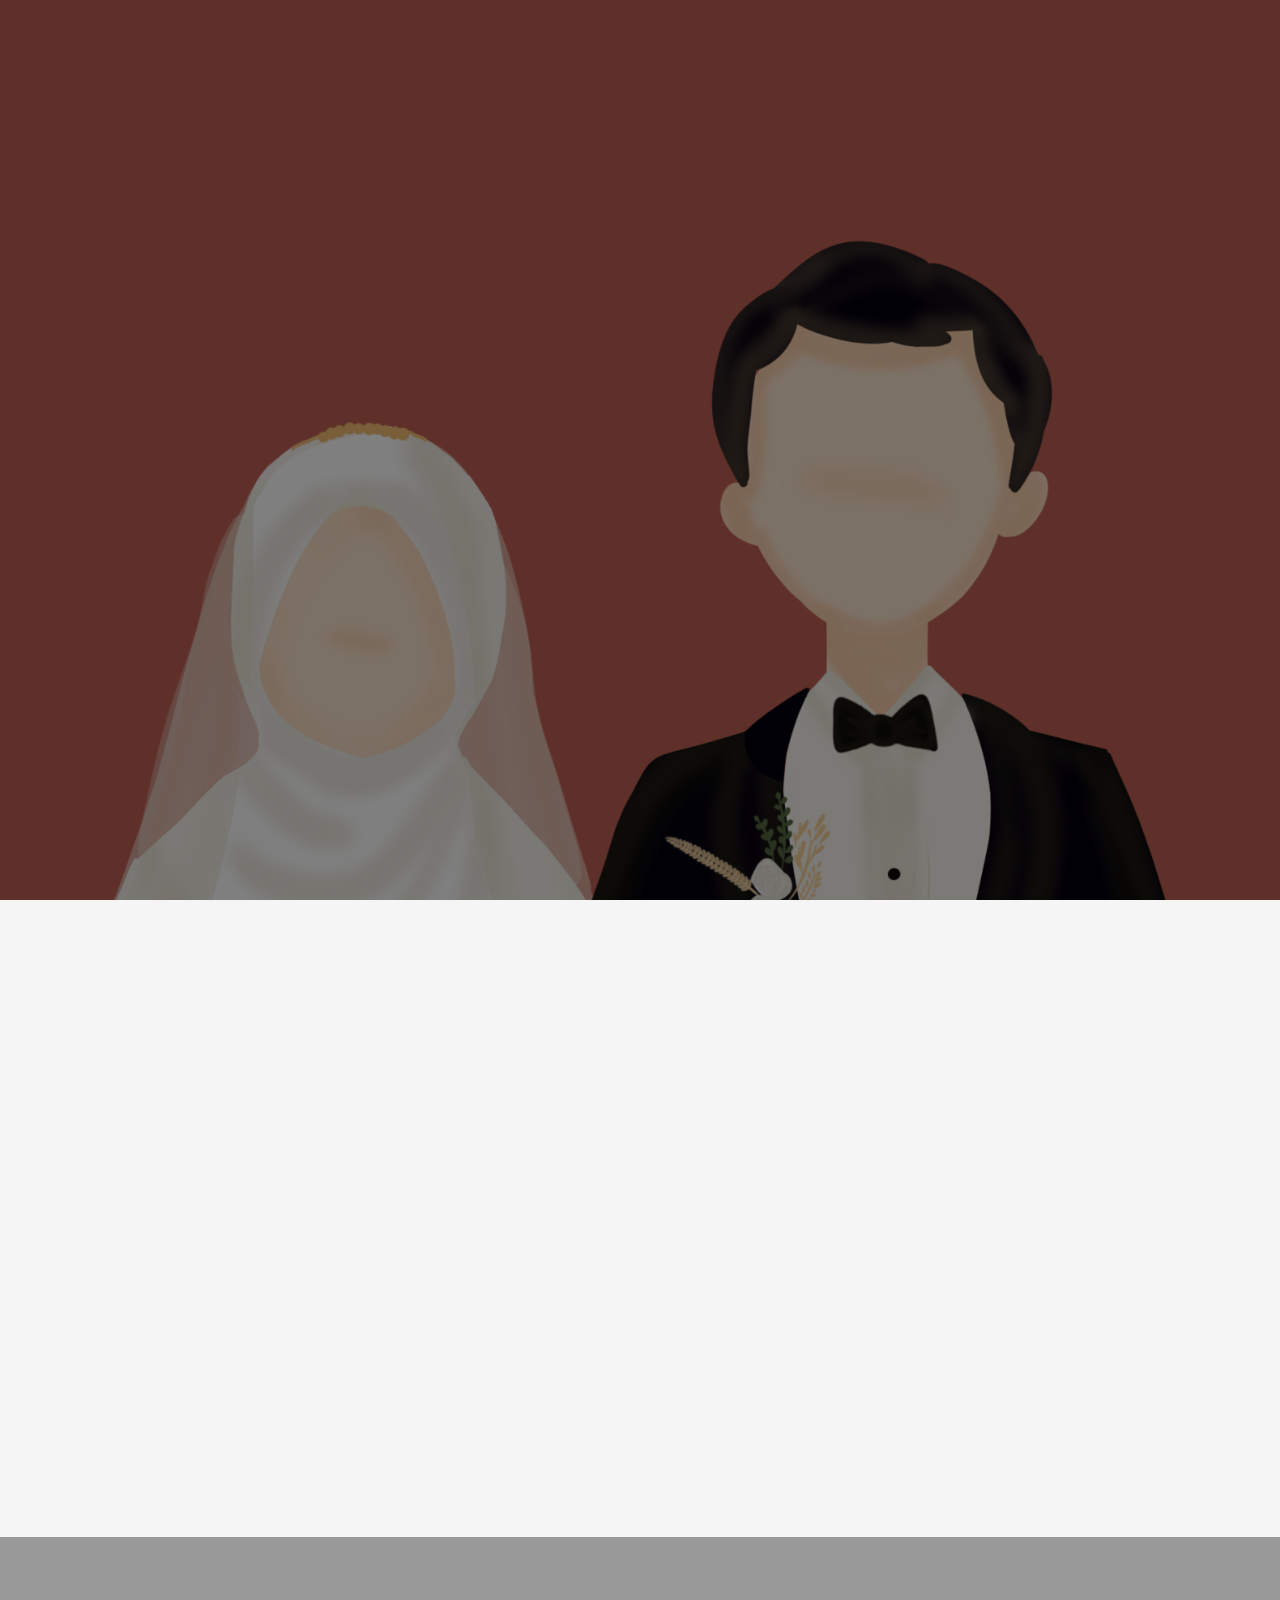
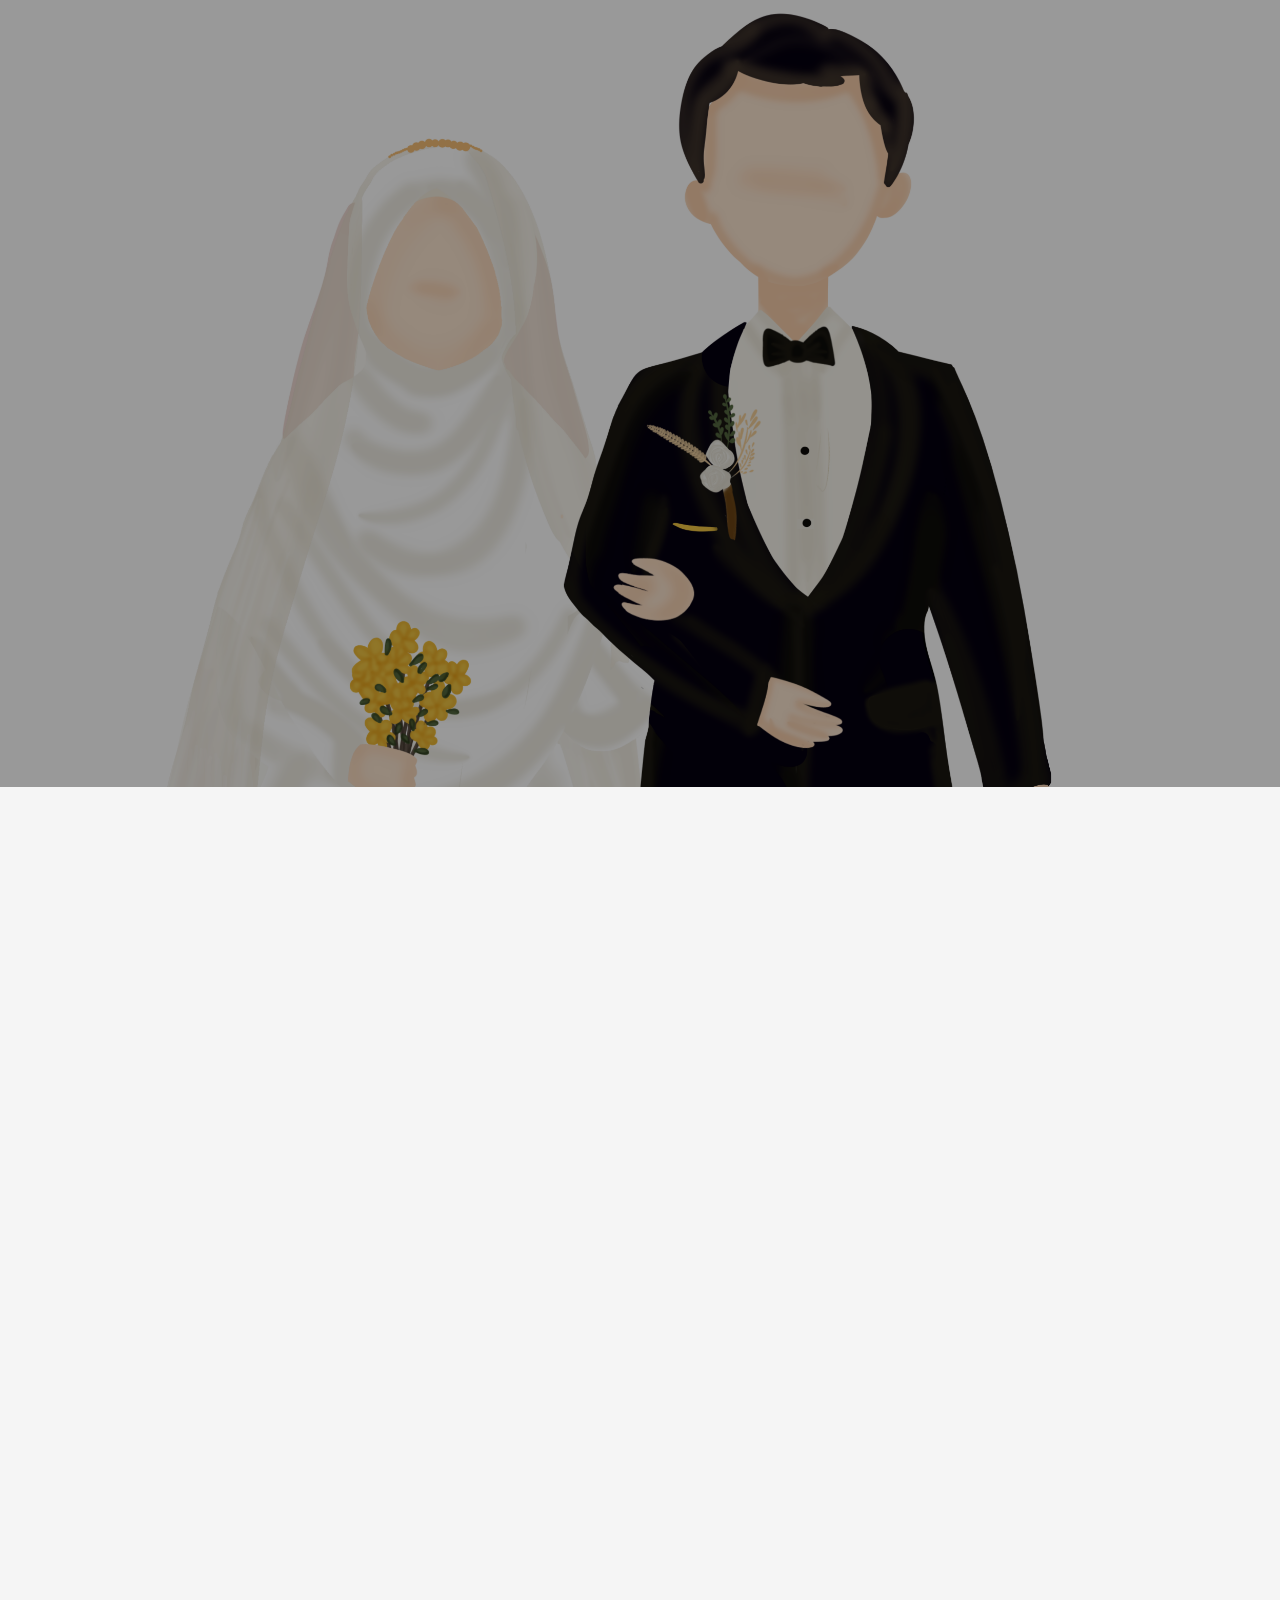
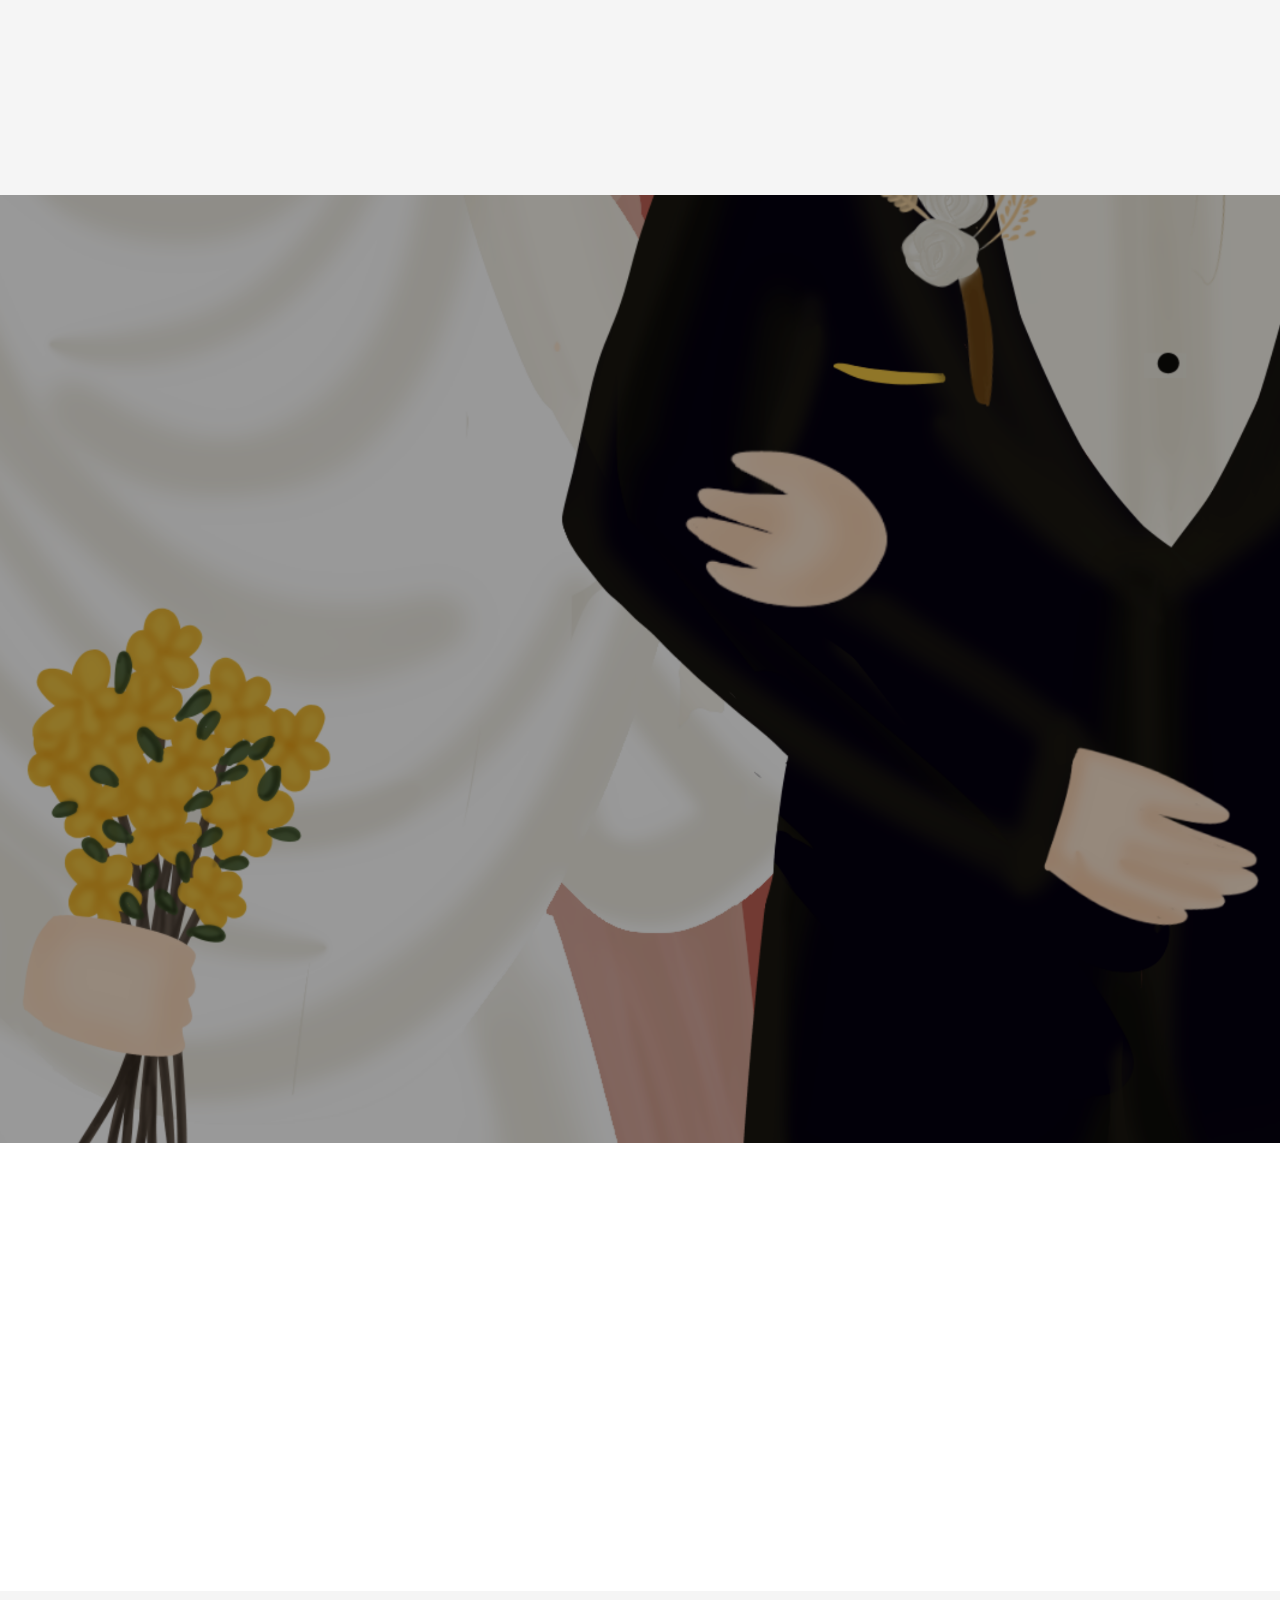
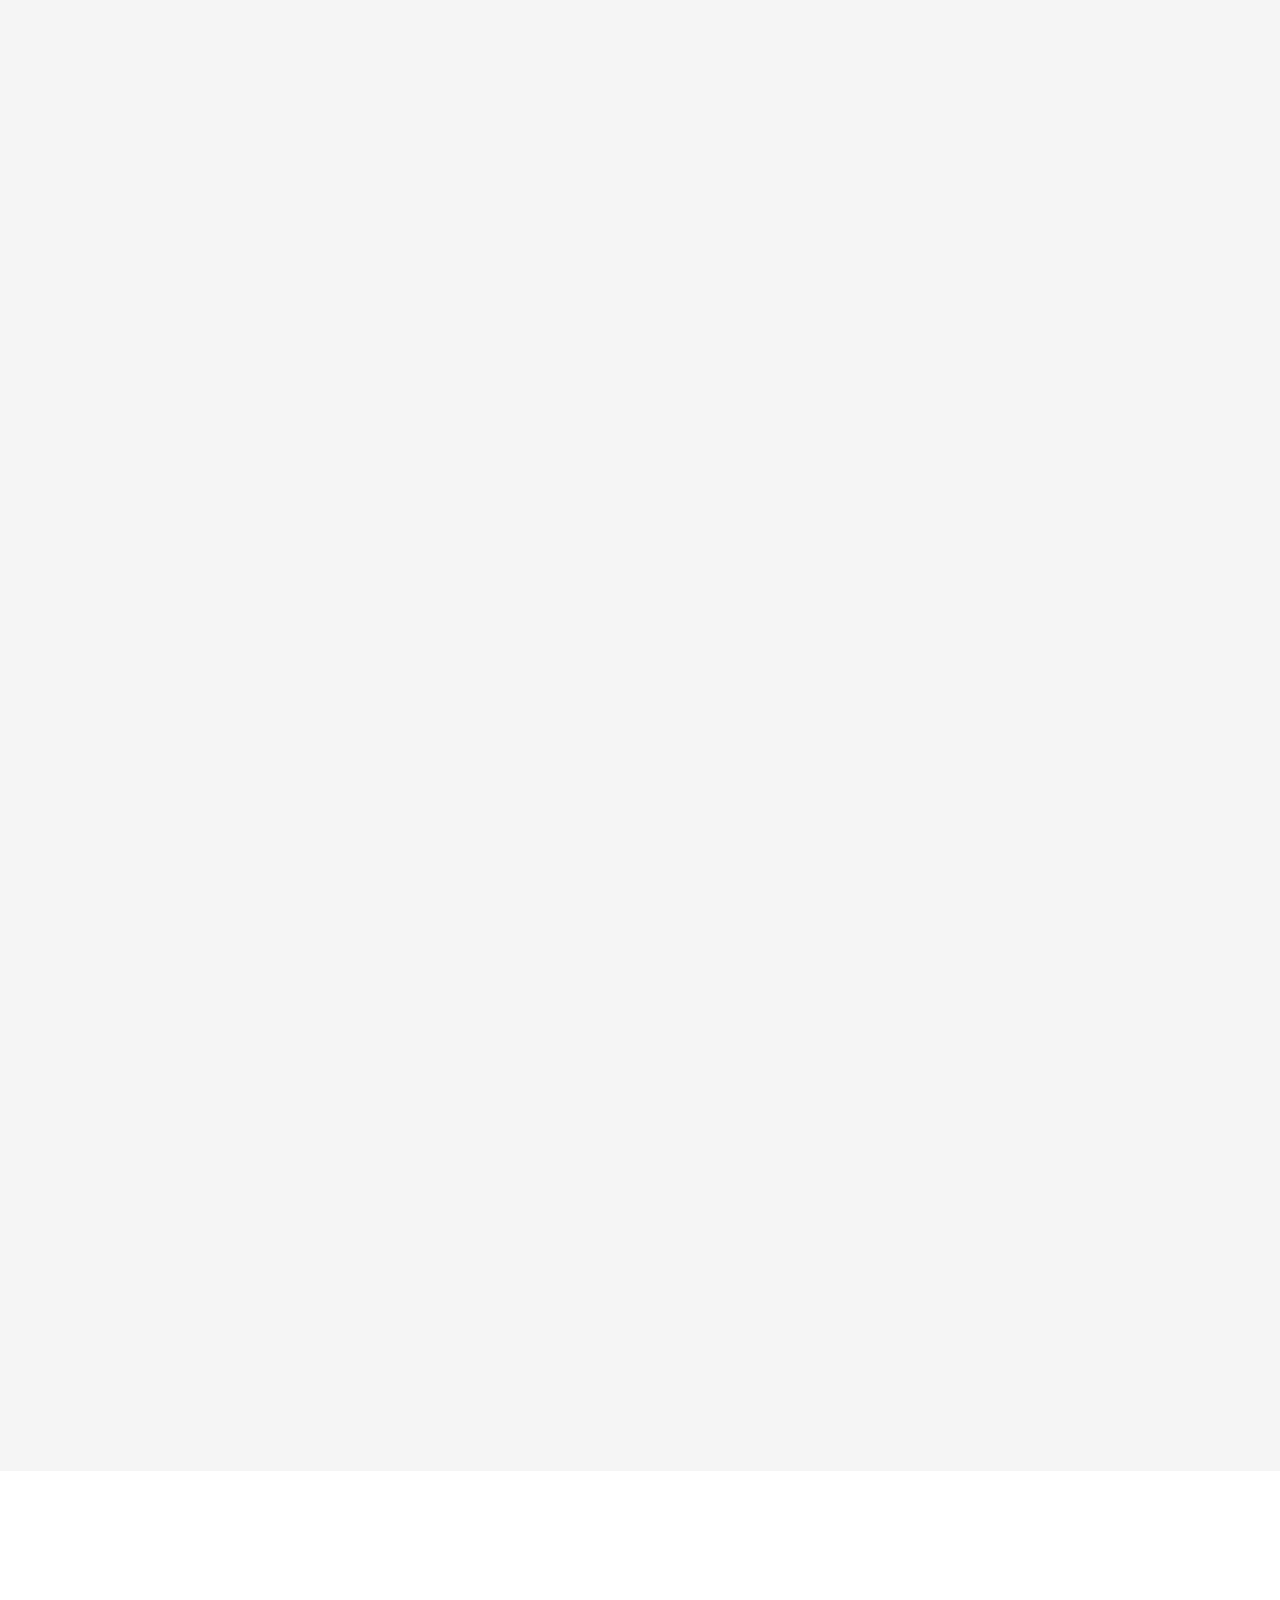
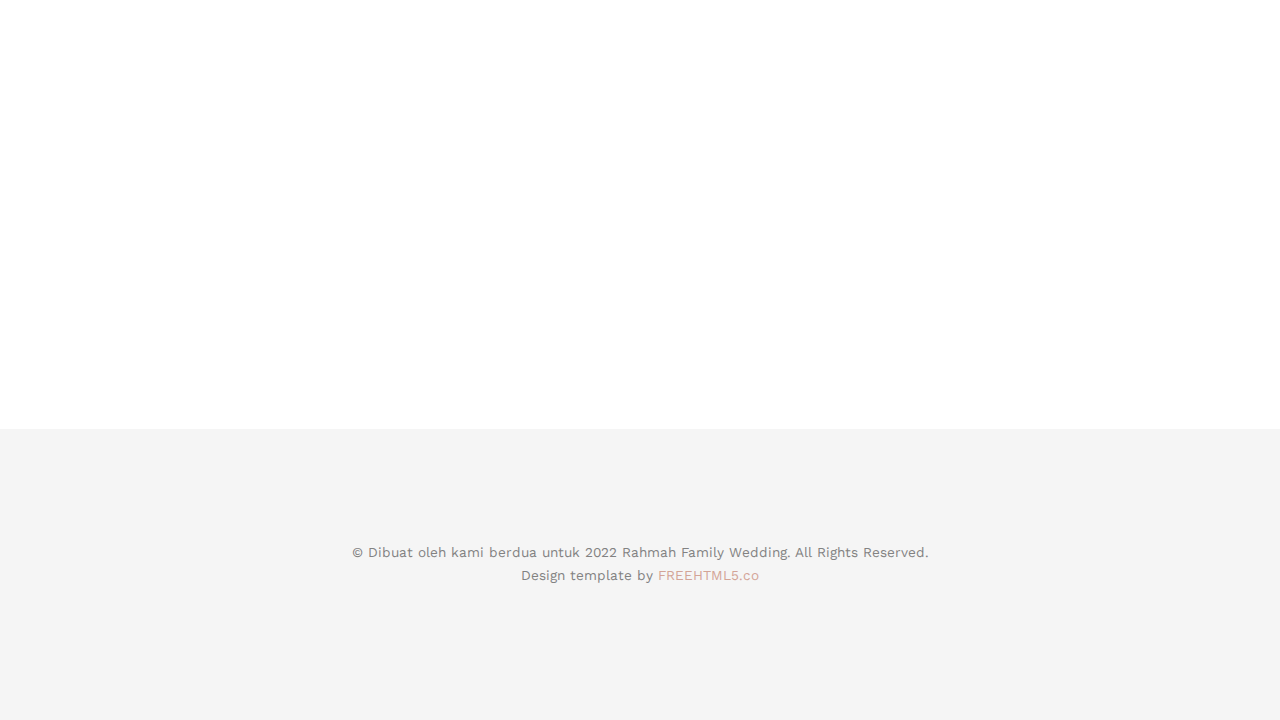
==== commit 75370bb2: "tidying QR" ====
--- a/guest.html
+++ b/guest.html
@@ -7,6 +7,7 @@
 		<meta charset="utf-8">
 		<meta http-equiv="X-UA-Compatible" content="IE=edge">
 		<title>The Rahmah Wedding - Atika 💖 Yoga</title>
+		<link rel="icon" type="image/x-icon" href="images/favicon.ico">
 		<meta name="viewport" content="width=device-width, initial-scale=1">
 		<meta name="description" content="The wedding of Atika Rahmawati Yuliantoputri and Rakhmatullah Yoga Sutrisna" />
 		<meta name="keywords" content="atikaryp, rakhmatullahyoga, rahmahfamily, wedding" />
@@ -69,22 +70,22 @@
 		
 		<div class="fh5co-loader"></div>
 		
-		<div id="page">
-			<header id="fh5co-header" class="fh5co-cover" role="banner" style="background-image:url(images/img_couple_circle.png);" data-stellar-background-ratio="0.5">
+		<div class="main-page">
+			<header id="header" class="fh5co-cover" role="banner" style="background-image:url(images/img_couple_circle.png);" data-stellar-background-ratio="0.5">
 				<div class="overlay"></div>
 				<div class="container">
 					<div class="row">
 						<div class="col-md-8 col-md-offset-2 text-center">
 							<div class="display-t">
 								<div class="display-tc animate-box" data-animate-effect="fadeIn">
-									<h1>Atika &amp; Yoga</h1>
-									<h2>Rahmah Family Wedding</h2>
+									<h1>Rahmah Family Wedding</h1>
+									<h2>The Wedding of Atika Rahmawati and Rakhmatullah Yoga</h2>
 									<div id="countdown" class="simply-countdown simply-countdown-one">
 										<p><a href="https://calendar.google.com/event?action=TEMPLATE&tmeid=MnFpZWdlN2E2cnZwaTBjc29tNWFkZ2JjbTggZzU3dnY3a2lxNWN0ZzlpYjF2cjluY2l0MGNAZw&tmsrc=g57vv7kiq5ctg9ib1vr9ncit0c%40group.calendar.google.com" class="btn btn-default btn-sm" target="_blank">Simpan tanggalnya</a></p>
 									</div>
 									<div id="livestream" class="row animate-box" style="display: none;">
 										<div class="video-container">
-											<iframe src="https://www.youtube.com/embed/JjFeJ608VKc" style="border:0" frameborder="0" allow="accelerometer; autoplay; clipboard-write; encrypted-media; gyroscope; picture-in-picture" allowfullscreen></iframe>
+											<iframe src="https://www.youtube.com/embed/tCtalmeZU_g" style="border:0" frameborder="0" allow="accelerometer; autoplay; clipboard-write; encrypted-media; gyroscope; picture-in-picture" allowfullscreen></iframe>
 										</div>
 									</div>
 								</div>
@@ -94,7 +95,7 @@
 				</div>
 			</header>
 
-			<div id="fh5co-couple" class="fh5co-section-gray">
+			<div id="the-couple" class="fh5co-section-gray">
 				<div class="container">
 					<div class="row">
 						<div class="col-md-8 col-md-offset-2 text-center fh5co-heading animate-box">
@@ -127,7 +128,7 @@
 				</div>
 			</div>
 
-      <div id="fh5co-event" class="fh5co-bg" style="background-image:url(images/img_couple_white_edit.png);">
+      <div id="event-details" class="fh5co-bg" style="background-image:url(images/img_couple_white_edit.png);">
         <div class="overlay"></div>
         <div class="container">
           <div class="row">
@@ -183,13 +184,13 @@
         </div>
       </div>
 
-      <div id="fh5co-venue" class="fh5co-section-gray">
+      <div id="venue" class="fh5co-section-gray">
         <div class="overlay"></div>
         <div class="container">
           <div class="row animate-box">
             <div class="col-md-8 col-md-offset-2 text-center fh5co-heading">
               <h2>Lokasi Acara Pernikahan</h2>
-              <p>PT. INTI</p>
+              <p>INTIvenue Wedding Bandung</p>
               <p>Jl. Moh. Toha No. 77 Cigereleng Regol Bandung Jawa Barat, Cigereleng, Regol, Cigereleng, Kec. Regol, Kota Bandung, Jawa Barat</p>
             </div>
           </div>
@@ -203,9 +204,9 @@
         </div>
       </div>
 
-			<div id="fh5co-confirm" class="fh5co-bg" style="background-image:url(images/img_couple_color_square_edit2.png);">
+			<div id="form" class="fh5co-bg" style="background-image:url(images/img_couple_color_square_edit2.png);">
 				<div class="overlay"></div>
-				<div class="container" id="formContainer">
+				<div class="container" id="form-container">
 					<div class="row animate-box">
 						<div class="col-md-8 col-md-offset-2 text-center fh5co-heading">
 							<h2>Konfirmasi kehadiran dan salam untuk pengantin</h2>
@@ -219,7 +220,7 @@
 									<input name="name" class="form-control" id="name" placeholder="Nama" maxlength="30" required>
 								</div>
 								<div class="form-group">
-									<input name="relation" class="form-control" id="relation" placeholder="Kerabat dari ..." required>
+									<input name="relation" class="form-control" id="relation" placeholder="Sahabat Atika, Rekan kerja Yoga, dll..." required>
 								</div>
 								<div class="form-group">
 									<textarea rows="7" name="testimony" class="form-control" id="testimony" placeholder="Pesan" style="resize: none;"></textarea>
@@ -238,17 +239,17 @@
 						</div>
 					</div>
 				</div>
-				<div class="container" id="responseContainer" style="display: none;">
+				<div class="container" id="response-container" style="display: none;">
 					<div class="row animate-box">
 						<div class="col-md-8 col-md-offset-2 text-center fh5co-heading">
 							<h2>Terima kasih telah mengisi.</h2>
-							<p>Atika - Yoga</p>
-						</div>
-					</div>
-				</div>
-			</div>
-
-			<div id="fh5co-testimonial" style="display: none;">
+							<h2>Atika - Yoga</h2>
+						</div>
+					</div>
+				</div>
+			</div>
+
+			<div id="messages" style="display: none;" class="fh5co-section-gray">
 				<div class="container">
 					<div class="row">
 						<div class="row animate-box">
@@ -268,7 +269,7 @@
 				</div>
 			</div>
 
-			<div id="fh5co-gallery">
+			<div id="wishlist">
 				<div class="container">
 					<div class="row">
 						<div class="col-md-8 col-md-offset-2 text-center fh5co-heading animate-box">
@@ -278,23 +279,37 @@
 							<div class="collapsible-content">
 								<div class="row row-bottom-padded-md">
 									<div class="col-md-12">
-										<ul id="fh5co-gallery-list">
-											<li class="one-third animate-box" data-animate-effect="fadeIn" style="background-image: url(images/qrcode-sample.png); "> 
-												<a href="images/qrcode-sample.png" class="image-link">
+										<ul id="wishlist-list">
+											<li class="one-third animate-box" data-animate-effect="fadeIn" style="background-image: url(images/bca.jpeg); "> 
+												<a href="images/bca.jpeg" class="image-link">
 													<div class="case-studies-summary">
 														<span style=color:white>QR CODE REK BCA - ATIKA</span>
 													</div>
 												</a>
 											</li>
-											<li class="one-third animate-box" data-animate-effect="fadeIn" style="background-image: url(images/qrcode-sample.png); "> 
-												<a href="images/qrcode-sample.png" class="image-link">
+											<li class="one-third animate-box" data-animate-effect="fadeIn" style="background-image: url(images/ovo.jpeg); "> 
+												<a href="images/ovo.jpeg" class="image-link">
 													<div class="case-studies-summary">
-														<span style=color:white>QR CODE REK CIMB - YOGA</span>
+														<span style=color:white>QR CODE OVO - YOGA</span>
+													</div>
+												</a>
+											</li>
+											<li class="one-third animate-box" data-animate-effect="fadeIn" style="background-image: url(images/gopay.jpeg); "> 
+												<a href="images/gopay.jpeg" class="image-link">
+													<div class="case-studies-summary">
+														<span style=color:white>QR CODE GOPAY - ATIKA</span>
+													</div>
+												</a>
+											</li>
+											<li class="one-third animate-box" data-animate-effect="fadeIn" style="background-image: url(images/dana.jpeg); "> 
+												<a href="images/dana.jpeg" class="image-link">
+													<div class="case-studies-summary">
+														<span style=color:white>QR CODE DANA - YOGA</span>
 													</div>
 												</a>
 											</li>
 											<li class="one-third animate-box" data-animate-effect="fadeIn" style="background-image: url(images/wedding-gift.png); "> 
-												<a href="https://www.myregistry.com" target="_blank">
+												<a href="https://docs.google.com/spreadsheets/d/1idmIWyn5OZQssCT8mBfoqFnRY5iKA5Cebu37qflDuiY/edit?usp=sharing" target="_blank">
 													<div class="case-studies-summary">
 														<span style=color:white>Wishlist Hadiah Pernikahan dari Atika & Yoga</span>
 													</div>
@@ -309,7 +324,7 @@
 				</div>
 			</div>
 
-			<div id="fh5co-couple-story" class="fh5co-section-gray">
+			<div id="the-couple-story" class="fh5co-section-gray">
 				<div class="container">
 					<div class="row">
 						<div class="col-md-8 col-md-offset-2 text-center fh5co-heading animate-box">
@@ -362,11 +377,10 @@
 				</div>
 			</div>
 
-			<div id="fh5co-confirm">
-				<div class="overlay"></div>
-				<div class="container">
-					<div class="row animate-box">
-						<div class="col-md-8 col-md-offset-2 text-center fh5co-heading">
+			<div id="closing">
+				<div class="container">
+					<div class="row">
+						<div class="col-md-8 col-md-offset-2 text-center fh5co-heading animate-box">
 							<h2>Terima kasih</h2>
 							<p>"Dan di antara tanda-tanda (kebesaran)-Nya ialah Dia menciptakan pasangan-pasangan untukmu dari jenismu sendiri, agar kamu cenderung dan merasa tenteram kepadanya, dan Dia menjadikan di antaramu rasa kasih dan sayang. Sungguh, pada yang demikian itu benar-benar terdapat tanda-tanda (kebesaran Allah) bagi kaum yang berpikir."</p>
 							<p>QS 30:21</p>
@@ -375,7 +389,7 @@
 				</div>
 			</div>
 
-			<footer id="fh5co-footer" role="contentinfo">
+			<footer id="footer" role="contentinfo" class="fh5co-section-gray">
 				<div class="container">
 					<div class="row copyright">
 						<div class="col-md-12 text-center">
--- a/css/style.css
+++ b/css/style.css
@@ -19,7 +19,7 @@
   background: #fff;
 }
 
-#page {
+.main-page {
   position: relative;
   overflow-x: hidden;
   width: 100%;
@@ -27,23 +27,6 @@
   -webkit-transition: 0.5s;
   -o-transition: 0.5s;
   transition: 0.5s;
-}
-.offcanvas #page {
-  overflow: hidden;
-  position: absolute;
-}
-.offcanvas #page:after {
-  -webkit-transition: 2s;
-  -o-transition: 2s;
-  transition: 2s;
-  position: absolute;
-  top: 0;
-  right: 0;
-  bottom: 0;
-  left: 0;
-  z-index: 101;
-  background: rgba(0, 0, 0, 0.7);
-  content: "";
 }
 
 a {
@@ -84,146 +67,7 @@
   background: #d3a497;
 }
 
-.fh5co-nav {
-  position: absolute;
-  top: 0;
-  margin: 0;
-  padding: 0;
-  width: 100%;
-  padding: 40px 0;
-  z-index: 1001;
-}
-@media screen and (max-width: 768px) {
-  .fh5co-nav {
-    padding: 20px 0;
-  }
-}
-.fh5co-nav #fh5co-logo {
-  font-size: 40px;
-  margin: 0;
-  padding: 0;
-  line-height: 40px;
-  font-family: "Source Serif Pro", Arial, serif;
-}
-.fh5co-nav a {
-  padding: 5px 10px;
-  color: #fff;
-}
-@media screen and (max-width: 768px) {
-  .fh5co-nav .menu-1, .fh5co-nav .menu-2 {
-    display: none;
-  }
-}
-.fh5co-nav ul {
-  padding: 0;
-  margin: 2px 0 0 0;
-}
-.fh5co-nav ul li {
-  padding: 0;
-  margin: 0;
-  list-style: none;
-  display: inline;
-}
-.fh5co-nav ul li a {
-  font-size: 14px;
-  padding: 30px 10px;
-  text-transform: uppercase;
-  color: rgba(255, 255, 255, 0.5);
-  -webkit-transition: 0.5s;
-  -o-transition: 0.5s;
-  transition: 0.5s;
-}
-.fh5co-nav ul li a:hover, .fh5co-nav ul li a:focus, .fh5co-nav ul li a:active {
-  color: white;
-}
-.fh5co-nav ul li.has-dropdown {
-  position: relative;
-}
-.fh5co-nav ul li.has-dropdown .dropdown {
-  width: 130px;
-  -webkit-box-shadow: 0px 14px 33px -9px rgba(0, 0, 0, 0.75);
-  -moz-box-shadow: 0px 14px 33px -9px rgba(0, 0, 0, 0.75);
-  box-shadow: 0px 14px 33px -9px rgba(0, 0, 0, 0.75);
-  z-index: 1002;
-  visibility: hidden;
-  opacity: 0;
-  position: absolute;
-  top: 40px;
-  left: 0;
-  text-align: left;
-  background: #fff;
-  padding: 20px;
-  -webkit-border-radius: 4px;
-  -moz-border-radius: 4px;
-  -ms-border-radius: 4px;
-  border-radius: 4px;
-  -webkit-transition: 0s;
-  -o-transition: 0s;
-  transition: 0s;
-}
-.fh5co-nav ul li.has-dropdown .dropdown:before {
-  bottom: 100%;
-  left: 40px;
-  border: solid transparent;
-  content: " ";
-  height: 0;
-  width: 0;
-  position: absolute;
-  pointer-events: none;
-  border-bottom-color: #fff;
-  border-width: 8px;
-  margin-left: -8px;
-}
-.fh5co-nav ul li.has-dropdown .dropdown li {
-  display: block;
-  margin-bottom: 7px;
-}
-.fh5co-nav ul li.has-dropdown .dropdown li:last-child {
-  margin-bottom: 0;
-}
-.fh5co-nav ul li.has-dropdown .dropdown li a {
-  padding: 2px 0;
-  display: block;
-  color: #999999;
-  line-height: 1.2;
-  text-transform: none;
-  font-size: 15px;
-}
-.fh5co-nav ul li.has-dropdown .dropdown li a:hover {
-  color: #000;
-}
-.fh5co-nav ul li.has-dropdown:hover a, .fh5co-nav ul li.has-dropdown:focus a {
-  color: #fff;
-}
-.fh5co-nav ul li.btn-cta a {
-  color: #d3a497;
-}
-.fh5co-nav ul li.btn-cta a span {
-  background: #fff;
-  padding: 4px 20px;
-  display: -moz-inline-stack;
-  display: inline-block;
-  zoom: 1;
-  *display: inline;
-  -webkit-transition: 0.3s;
-  -o-transition: 0.3s;
-  transition: 0.3s;
-  -webkit-border-radius: 100px;
-  -moz-border-radius: 100px;
-  -ms-border-radius: 100px;
-  border-radius: 100px;
-}
-.fh5co-nav ul li.btn-cta a:hover span {
-  -webkit-box-shadow: 0px 14px 20px -9px rgba(0, 0, 0, 0.75);
-  -moz-box-shadow: 0px 14px 20px -9px rgba(0, 0, 0, 0.75);
-  box-shadow: 0px 14px 20px -9px rgba(0, 0, 0, 0.75);
-}
-.fh5co-nav ul li.active > a {
-  color: #fff !important;
-}
-
-#fh5co-counter,
-#fh5co-event,
+#event-details,
 .fh5co-bg {
   background-size: cover;
   background-position: top center;
@@ -236,63 +80,6 @@
   width: 100%;
   float: left;
   position: relative;
-}
-
-.fh5co-video {
-  height: 450px;
-  overflow: hidden;
-  -webkit-border-radius: 7px;
-  -moz-border-radius: 7px;
-  -ms-border-radius: 7px;
-  border-radius: 7px;
-}
-.fh5co-video a {
-  z-index: 1001;
-  position: absolute;
-  top: 50%;
-  left: 50%;
-  margin-top: -45px;
-  margin-left: -45px;
-  width: 90px;
-  height: 90px;
-  display: table;
-  text-align: center;
-  background: #fff;
-  -webkit-box-shadow: 0px 14px 30px -15px rgba(0, 0, 0, 0.75);
-  -moz-box-shadow: 0px 14px 30px -15px rgba(0, 0, 0, 0.75);
-  box-shadow: 0px 14px 30px -15px rgba(0, 0, 0, 0.75);
-  -webkit-border-radius: 50%;
-  -moz-border-radius: 50%;
-  -ms-border-radius: 50%;
-  border-radius: 50%;
-}
-.fh5co-video a i {
-  text-align: center;
-  display: table-cell;
-  vertical-align: middle;
-  font-size: 40px;
-}
-.fh5co-video .overlay {
-  position: absolute;
-  top: 0;
-  left: 0;
-  right: 0;
-  bottom: 0;
-  background: rgba(0, 0, 0, 0.5);
-  -webkit-transition: 0.5s;
-  -o-transition: 0.5s;
-  transition: 0.5s;
-}
-.fh5co-video:hover .overlay {
-  background: rgba(0, 0, 0, 0.7);
-}
-.fh5co-video:hover a {
-  position: relative;
-  -webkit-transform: scale(1.2);
-  -moz-transform: scale(1.2);
-  -ms-transform: scale(1.2);
-  -o-transform: scale(1.2);
-  transform: scale(1.2);
 }
 
 .fh5co-cover {
@@ -353,33 +140,27 @@
   }
 }
 
-#fh5co-counter,
-#fh5co-event {
+#event-details {
   height: 850px;
   float: left;
 }
-#fh5co-counter .display-t,
-#fh5co-counter .display-tc,
-#fh5co-event .display-t,
-#fh5co-event .display-tc {
-  height: 700px;
+#event-details .display-t,
+#event-details .display-tc {
+  padding-bottom: 20px;
   display: table;
   width: 100%;
 }
-#fh5co-counter .fh5co-heading h2,
-#fh5co-event .fh5co-heading h2 {
-  color: #fff;
-}
-#fh5co-counter .fh5co-heading span,
-#fh5co-event .fh5co-heading span {
+#event-details .fh5co-heading h2 {
+  color: #fff;
+}
+#event-details .fh5co-heading span {
   color: rgba(255, 255, 255, 0.5);
   text-transform: uppercase;
   font-size: 13px;
   letter-spacing: 2px;
   font-weight: 600;
 }
-#fh5co-counter .overlay,
-#fh5co-event .overlay {
+#event-details .overlay {
   position: absolute;
   top: 0;
   left: 0;
@@ -388,20 +169,16 @@
   background: rgba(0, 0, 0, 0.4);
 }
 @media screen and (max-width: 768px) {
-  #fh5co-counter,
-  #fh5co-event {
+  #event-details {
     height: inherit;
     padding: 7em 0;
   }
-  #fh5co-counter .display-t,
-  #fh5co-counter .display-tc,
-  #fh5co-event .display-t,
-  #fh5co-event .display-tc {
+  #event-details .display-t,
+  #event-details .display-tc {
     height: inherit;
   }
 }
-#fh5co-counter .event-wrap,
-#fh5co-event .event-wrap {
+#event-details .event-wrap {
   border: 2px solid rgba(255, 255, 255, 0.5);
   background: rgba(255, 255, 255, 0.1);
   padding: 30px;
@@ -413,13 +190,11 @@
   border-radius: 4px;
 }
 @media screen and (max-width: 768px) {
-  #fh5co-counter .event-wrap,
-  #fh5co-event .event-wrap {
+  #event-details .event-wrap {
     margin-bottom: 10px;
   }
 }
-#fh5co-counter .event-wrap h3,
-#fh5co-event .event-wrap h3 {
+#event-details .event-wrap h3 {
   font-size: 20px;
   color: #fff;
   border-bottom: 1px solid rgba(255, 255, 255, 0.5);
@@ -428,31 +203,19 @@
   text-transform: uppercase;
   letter-spacing: 2px;
 }
-#fh5co-counter .event-wrap p, #fh5co-counter .event-wrap span,
-#fh5co-event .event-wrap p,
-#fh5co-event .event-wrap span {
+#event-details .event-wrap p,
+#event-details .event-wrap span {
   display: block;
   color: rgba(255, 255, 255, 0.8);
 }
-#fh5co-counter .event-wrap i,
-#fh5co-event .event-wrap i {
+#event-details .event-wrap i {
   color: white;
   font-size: 20px;
 }
-#fh5co-counter .event-wrap .event-col,
-#fh5co-event .event-wrap .event-col {
+#event-details .event-wrap .event-col {
   width: 100%;
   float: left;
   margin-bottom: 30px;
-}
-
-#fh5co-counter {
-  height: 600px;
-}
-@media screen and (max-width: 768px) {
-  #fh5co-counter {
-    height: auto;
-  }
 }
 
 .timeline {
@@ -631,7 +394,7 @@
     right: auto;
   }
 }
-#fh5co-gallery-list {
+#wishlist-list {
   flex-wrap: wrap;
   -webkit-flex-wrap: wrap;
   -moz-flex-wrap: wrap;
@@ -646,12 +409,14 @@
   margin: 0;
   width: 100%;
 }
-#fh5co-gallery-list li {
+#wishlist-list li {
   display: block;
   padding: 0;
-  margin: 0 0 10px 1%;
+  margin: 1.25%;
   list-style: none;
-  min-height: 400px;
+  width: 47.5%;
+  height: 0;
+  padding-bottom: 47.5%;
   background-position: center center;
   background-size: cover;
   background-repeat: no-repeat;
@@ -664,18 +429,21 @@
   border-radius: 7px;
 }
 @media screen and (max-width: 480px) {
-  #fh5co-gallery-list li {
+  #wishlist-list li {
     margin-left: 0;
-  }
-}
-#fh5co-gallery-list li a {
-  min-height: 400px;
-  padding: 2em;
-  position: relative;
-  width: 100%;
+    height: 100%;
+    padding-bottom: 0px;
+  }
+}
+#wishlist-list li a {
+  padding: 8%;
+  position: relative;
+  width: 100%;
+  height: 0;
+  padding-bottom: 92%;
   display: block;
 }
-#fh5co-gallery-list li a:before {
+#wishlist-list li a:before {
   position: absolute;
   top: 0;
   left: 0;
@@ -692,10 +460,10 @@
   border-radius: 7px;
   background: rgba(0, 0, 0, 0.2);
 }
-#fh5co-gallery-list li a:hover:before {
+#wishlist-list li a:hover:before {
   background: rgba(0, 0, 0, 0.5);
 }
-#fh5co-gallery-list li a .case-studies-summary {
+#wishlist-list li a .case-studies-summary {
   width: auto;
   bottom: 2em;
   left: 2em;
@@ -704,139 +472,54 @@
   z-index: 100;
 }
 @media screen and (max-width: 768px) {
-  #fh5co-gallery-list li a .case-studies-summary {
+  #wishlist-list li a .case-studies-summary {
     bottom: 1em;
     left: 1em;
     right: 1em;
   }
 }
-#fh5co-gallery-list li a .case-studies-summary span {
+#wishlist-list li a .case-studies-summary span {
   text-transform: uppercase;
   letter-spacing: 2px;
   font-size: 13px;
   color: rgba(255, 255, 255, 0.7);
 }
-#fh5co-gallery-list li a .case-studies-summary h2 {
+#wishlist-list li a .case-studies-summary h2 {
   color: #fff;
   margin-bottom: 0;
 }
 @media screen and (max-width: 768px) {
-  #fh5co-gallery-list li a .case-studies-summary h2 {
+  #wishlist-list li a .case-studies-summary h2 {
     font-size: 20px;
   }
 }
-#fh5co-gallery-list li.one-third {
-  width: 49%;
+#wishlist-list li.one-third {
   margin-left: auto;
   margin-right: auto;
 }
 @media screen and (max-width: 480px) {
-  #fh5co-gallery-list li.one-third {
+  #wishlist-list li.one-third {
     width: 100%;
   }
-}
-
-#map {
-  width: 100%;
-  height: 500px;
-  position: relative;
-}
-@media screen and (max-width: 768px) {
-  #map {
-    height: 200px;
-  }
-}
-
-.fh5co-social-icons {
-  margin: 0;
-  padding: 0;
-}
-.fh5co-social-icons li {
-  margin: 0;
-  padding: 0;
-  list-style: none;
-  display: -moz-inline-stack;
-  display: inline-block;
-  zoom: 1;
-  *display: inline;
-}
-.fh5co-social-icons li a {
-  display: -moz-inline-stack;
-  display: inline-block;
-  zoom: 1;
-  *display: inline;
-  color: #d3a497;
-  padding-left: 10px;
-  padding-right: 10px;
-}
-.fh5co-social-icons li a i {
-  font-size: 20px;
-}
-
-.fh5co-contact-info ul {
-  padding: 0;
-  margin: 0;
-}
-.fh5co-contact-info ul li {
-  padding: 0 0 0 50px;
-  margin: 0 0 30px 0;
-  list-style: none;
-  position: relative;
-}
-.fh5co-contact-info ul li:before {
-  color: #d3a497;
-  position: absolute;
-  left: 0;
-  top: .05em;
-  font-family: 'icomoon';
-  speak: none;
-  font-style: normal;
-  font-weight: normal;
-  font-variant: normal;
-  text-transform: none;
-  line-height: 1;
-  /* Better Font Rendering =========== */
-  -webkit-font-smoothing: antialiased;
-  -moz-osx-font-smoothing: grayscale;
-}
-.fh5co-contact-info ul li.address:before {
-  font-size: 30px;
-  content: "\e9d1";
-}
-.fh5co-contact-info ul li.phone:before {
-  font-size: 23px;
-  content: "\e9f4";
-}
-.fh5co-contact-info ul li.email:before {
-  font-size: 23px;
-  content: "\e9da";
-}
-.fh5co-contact-info ul li.url:before {
-  font-size: 23px;
-  content: "\e9af";
 }
 
 form label {
   font-weight: normal !important;
 }
 
-#fh5co-header .display-tc,
-#fh5co-counter .display-tc,
+#header .display-tc,
 .fh5co-cover .display-tc {
   display: table-cell !important;
   vertical-align: middle;
 }
-#fh5co-header .display-tc h1, #fh5co-header .display-tc h2,
-#fh5co-counter .display-tc h1,
-#fh5co-counter .display-tc h2,
+#header .display-tc h1, #header .display-tc h2,
 .fh5co-cover .display-tc h1,
 .fh5co-cover .display-tc h2 {
   margin: 0;
   padding: 0;
   color: #fff;
 }
-#fh5co-header .display-tc h1,
-#fh5co-counter .display-tc h1,
+#header .display-tc h1,
 .fh5co-cover .display-tc h1 {
   margin-bottom: 0px;
   font-size: 100px;
@@ -844,35 +527,30 @@
   font-family: "Source Serif Pro", Arial, serif;
 }
 @media screen and (max-width: 768px) {
-  #fh5co-header .display-tc h1,
-  #fh5co-counter .display-tc h1,
+  #header .display-tc h1,
   .fh5co-cover .display-tc h1 {
     font-size: 40px;
   }
 }
 @media screen and (max-width: 480px) {
-  #fh5co-header .display-tc h1,
-  #fh5co-counter .display-tc h1,
+  #header .display-tc h1,
   .fh5co-cover .display-tc h1 {
     font-size: 30px;
   }
 }
-#fh5co-header .display-tc h2,
-#fh5co-counter .display-tc h2,
+#header .display-tc h2,
 .fh5co-cover .display-tc h2 {
   font-size: 20px;
   line-height: 1.5;
   margin-bottom: 30px;
 }
 @media screen and (max-width: 480px) {
-  #fh5co-header .display-tc h2,
-  #fh5co-counter .display-tc h2,
+  #header .display-tc h2,
   .fh5co-cover .display-tc h2 {
     font-size: 16px;
   }
 }
-#fh5co-header .display-tc .btn,
-#fh5co-counter .display-tc .btn,
+#header .display-tc .btn,
 .fh5co-cover .display-tc .btn {
   padding: 15px 20px;
   background: #fff !important;
@@ -881,52 +559,12 @@
   font-size: 14px;
   text-transform: uppercase;
 }
-#fh5co-header .display-tc .btn:hover,
-#fh5co-counter .display-tc .btn:hover,
+#header .display-tc .btn:hover,
 .fh5co-cover .display-tc .btn:hover {
   background: #fff !important;
   -webkit-box-shadow: 0px 14px 30px -15px rgba(0, 0, 0, 0.75) !important;
   -moz-box-shadow: 0px 14px 30px -15px rgba(0, 0, 0, 0.75) !important;
   box-shadow: 0px 14px 30px -15px rgba(0, 0, 0, 0.75) !important;
-}
-
-#fh5co-counter {
-  text-align: center;
-}
-#fh5co-counter .counter {
-  font-size: 50px;
-  margin-bottom: 10px;
-  color: #fff;
-  font-weight: 100;
-  display: block;
-}
-#fh5co-counter .counter-label {
-  margin-bottom: 0;
-  text-transform: uppercase;
-  color: rgba(255, 255, 255, 0.5);
-  letter-spacing: .1em;
-}
-@media screen and (max-width: 768px) {
-  #fh5co-counter .feature-center {
-    margin-bottom: 50px;
-  }
-}
-#fh5co-counter .icon {
-  width: 70px;
-  height: 70px;
-  text-align: center;
-  -webkit-box-shadow: 0px 14px 30px -15px rgba(0, 0, 0, 0.75);
-  -moz-box-shadow: 0px 14px 30px -15px rgba(0, 0, 0, 0.75);
-  box-shadow: 0px 14px 30px -15px rgba(0, 0, 0, 0.75);
-  margin-bottom: 30px;
-}
-#fh5co-counter .icon i {
-  height: 70px;
-}
-#fh5co-counter .icon i:before {
-  display: block;
-  text-align: center;
-  margin-left: 3px;
 }
 
 .simply-countdown {
@@ -987,27 +625,29 @@
   /* words */
 }
 
-#fh5co-testimonial,
-#fh5co-venue,
-#fh5co-confirm,
-#fh5co-footer,
-#fh5co-event,
-#fh5co-couple-story,
-#fh5co-couple,
-#fh5co-gallery,
+#messages,
+#venue,
+#form,
+#closing,
+#footer,
+#event-details,
+#the-couple-story,
+#the-couple,
+#wishlist,
 .fh5co-section {
   padding: 7em 0;
   clear: both;
 }
 @media screen and (max-width: 768px) {
-  #fh5co-testimonial,
-  #fh5co-venue,
-  #fh5co-confirm,
-  #fh5co-footer,
-  #fh5co-event,
-  #fh5co-couple-story,
-  #fh5co-couple,
-  #fh5co-gallery,
+  #messages,
+  #venue,
+  #form,
+  #closing,
+  #footer,
+  #event-details,
+  #the-couple-story,
+  #the-couple,
+  #wishlist,
   .fh5co-section {
     padding: 3em 0;
   }
@@ -1125,48 +765,6 @@
   }
 }
 
-.feature-center {
-  text-align: center;
-  padding-left: 20px;
-  padding-right: 20px;
-  float: left;
-  width: 100%;
-  margin-bottom: 40px;
-}
-@media screen and (max-width: 768px) {
-  .feature-center {
-    margin-bottom: 50px;
-  }
-}
-.feature-center .icon {
-  width: 90px;
-  height: 90px;
-  background: #efefef;
-  display: table;
-  text-align: center;
-  margin: 0 auto 30px auto;
-  -webkit-border-radius: 50%;
-  -moz-border-radius: 50%;
-  -ms-border-radius: 50%;
-  border-radius: 50%;
-}
-.feature-center .icon i {
-  display: table-cell;
-  vertical-align: middle;
-  height: 90px;
-  font-size: 40px;
-  line-height: 40px;
-  color: #d3a497;
-}
-.feature-center p, .feature-center h3 {
-  margin-bottom: 30px;
-}
-.feature-center h3 {
-  text-transform: uppercase;
-  font-size: 18px;
-  color: #5d5d5d;
-}
-
 .fh5co-heading {
   margin-bottom: 2em;
 }
@@ -1199,24 +797,24 @@
   color: rgba(0, 0, 0, 0.4);
 }
 
-#fh5co-testimonial .wrap-testimony {
-  position: relative;
-}
-#fh5co-testimonial .wrap-testimony .testimony-slide {
+#messages .wrap-testimony {
+  position: relative;
+}
+#messages .wrap-testimony .testimony-slide {
   text-align: center;
 }
-#fh5co-testimonial .wrap-testimony .testimony-slide span {
+#messages .wrap-testimony .testimony-slide span {
   font-size: 12px;
   text-transform: uppercase;
   letter-spacing: 2px;
   font-weight: 700;
   display: block;
 }
-#fh5co-testimonial .wrap-testimony .testimony-slide span a.twitter {
+#messages .wrap-testimony .testimony-slide span a.twitter {
   color: #d3a497;
   font-weight: 300;
 }
-#fh5co-testimonial .wrap-testimony .testimony-slide figure {
+#messages .wrap-testimony .testimony-slide figure {
   margin-bottom: 10px;
   display: -moz-inline-stack;
   display: inline-block;
@@ -1225,7 +823,7 @@
   width: 100px;
   height: 100px;
 }
-#fh5co-testimonial .wrap-testimony .testimony-slide figure img {
+#messages .wrap-testimony .testimony-slide figure img {
   width: 100px;
   height: 100px;
   -webkit-border-radius: 50%;
@@ -1233,7 +831,7 @@
   -ms-border-radius: 50%;
   border-radius: 50%;
 }
-#fh5co-testimonial .wrap-testimony .testimony-slide blockquote {
+#messages .wrap-testimony .testimony-slide blockquote {
   border: none;
   margin: 30px auto;
   width: 50%;
@@ -1244,90 +842,37 @@
   border-radius: 4px;
 }
 @media screen and (max-width: 992px) {
-  #fh5co-testimonial .wrap-testimony .testimony-slide blockquote {
+  #messages .wrap-testimony .testimony-slide blockquote {
     width: 100%;
   }
 }
-#fh5co-testimonial .wrap-testimony .testimony-slide blockquote p {
+#messages .wrap-testimony .testimony-slide blockquote p {
   font-style: italic;
   color: #8f989f;
   font-size: 20px;
   line-height: 1.6em;
 }
-#fh5co-testimonial .wrap-testimony .testimony-slide.active {
+#messages .wrap-testimony .testimony-slide.active {
   display: block;
 }
-#fh5co-testimonial .wrap-testimony .arrow-thumb {
+#messages .wrap-testimony .arrow-thumb {
   position: absolute;
   top: 40%;
   display: block;
   width: 100%;
 }
-#fh5co-testimonial .wrap-testimony .arrow-thumb a {
+#messages .wrap-testimony .arrow-thumb a {
   font-size: 32px;
   color: #dadada;
 }
-#fh5co-testimonial .wrap-testimony .arrow-thumb a:hover, #fh5co-testimonial .wrap-testimony .arrow-thumb a:focus, #fh5co-testimonial .wrap-testimony .arrow-thumb a:active {
+#messages .wrap-testimony .arrow-thumb a:hover, #messages .wrap-testimony .arrow-thumb a:focus, #messages .wrap-testimony .arrow-thumb a:active {
   text-decoration: none;
 }
 
-.feature-left {
-  float: left;
-  width: 100%;
-  margin-bottom: 30px;
-  position: relative;
-}
-.feature-left:last-child {
-  margin-bottom: 0;
-}
-.feature-left .icon {
-  float: left;
-  margin-right: 5%;
-  width: 54px;
-  height: 54px;
-  background: #fff;
-  display: table;
-  text-align: center;
-  -webkit-box-shadow: 0px 14px 30px -15px rgba(0, 0, 0, 0.75);
-  -moz-box-shadow: 0px 14px 30px -15px rgba(0, 0, 0, 0.75);
-  box-shadow: 0px 14px 30px -15px rgba(0, 0, 0, 0.75);
-  -webkit-border-radius: 50%;
-  -moz-border-radius: 50%;
-  -ms-border-radius: 50%;
-  border-radius: 50%;
-}
-@media screen and (max-width: 768px) {
-  .feature-left .icon {
-    margin-right: 5%;
-  }
-}
-.feature-left .icon i {
-  display: table-cell;
-  vertical-align: middle;
-  font-size: 30px;
-  color: #d3a497;
-}
-.feature-left .feature-copy {
-  float: left;
-  width: 80%;
-}
-@media screen and (max-width: 768px) {
-  .feature-left .feature-copy {
-    width: 70%;
-    float: left;
-  }
-}
-.feature-left .feature-copy h3 {
-  text-transform: uppercase;
-  font-size: 18px;
-  color: #5d5d5d;
-  margin-bottom: 10px;
-}
-
-#fh5co-confirm {
-  position: relative;
-}
-#fh5co-confirm .overlay {
+#form {
+  position: relative;
+}
+#form .overlay {
   position: absolute;
   top: 0;
   left: 0;
@@ -1335,13 +880,13 @@
   bottom: 0;
   background: rgba(0, 0, 0, 0.4);
 }
-#fh5co-confirm .fh5co-heading h2 {
-  color: #fff;
-}
-#fh5co-confirm .fh5co-heading p {
+#form .fh5co-heading h2 {
+  color: #fff;
+}
+#form .fh5co-heading p {
   color: rgba(255, 255, 255, 0.5);
 }
-#fh5co-confirm .form-control {
+#form .form-control {
   background: rgba(255, 255, 255, 0.2);
   border: none !important;
   color: #fff;
@@ -1351,24 +896,24 @@
   -o-transition: 0.5s;
   transition: 0.5s;
 }
-#fh5co-confirm .form-control::-webkit-input-placeholder {
-  color: #fff;
-}
-#fh5co-confirm .form-control:-moz-placeholder {
+#form .form-control::-webkit-input-placeholder {
+  color: #fff;
+}
+#form .form-control:-moz-placeholder {
   /* Firefox 18- */
   color: #fff;
 }
-#fh5co-confirm .form-control::-moz-placeholder {
+#form .form-control::-moz-placeholder {
   /* Firefox 19+ */
   color: #fff;
 }
-#fh5co-confirm .form-control:-ms-input-placeholder {
-  color: #fff;
-}
-#fh5co-confirm .form-control:focus {
+#form .form-control:-ms-input-placeholder {
+  color: #fff;
+}
+#form .form-control:focus {
   background: rgba(255, 255, 255, 0.3);
 }
-#fh5co-confirm .btn {
+#form .btn {
   height: 54px;
   border: none !important;
   background: #d3a497;
@@ -1379,28 +924,28 @@
   padding-left: 50px;
   padding-right: 50px;
 }
-#fh5co-confirm .form-inline .form-group {
+#form .form-inline .form-group {
   width: 100% !important;
   margin-bottom: 10px;
 }
-#fh5co-confirm .form-inline .form-group .form-control {
-  width: 100%;
-}
-#fh5co-confirm .fh5co-heading {
+#form .form-inline .form-group .form-control {
+  width: 100%;
+}
+#form .fh5co-heading {
   margin-bottom: 30px;
 }
-#fh5co-confirm .fh5co-heading h2 {
+#form .fh5co-heading h2 {
   margin-bottom: 0;
 }
 
 @media screen and (max-width: 768px) {
-  #fh5co-footer .copyright .pull-left,
-  #fh5co-footer .copyright .pull-right {
+  #footer .copyright .pull-left,
+  #footer .copyright .pull-right {
     float: none !important;
     text-align: center;
   }
 }
-#fh5co-footer .copyright .block {
+#footer .copyright .block {
   display: block;
 }
 
@@ -1416,84 +961,6 @@
 .owl-carousel .owl-controls .owl-dot.active span {
   background: transparent;
   border: 2px solid #d3a497;
-}
-
-#fh5co-offcanvas {
-  position: absolute;
-  z-index: 1901;
-  width: 270px;
-  background: black;
-  top: 0;
-  right: 0;
-  top: 0;
-  bottom: 0;
-  padding: 45px 40px 40px 40px;
-  overflow-y: auto;
-  -moz-transform: translateX(270px);
-  -webkit-transform: translateX(270px);
-  -ms-transform: translateX(270px);
-  -o-transform: translateX(270px);
-  transform: translateX(270px);
-  -webkit-transition: 0.5s;
-  -o-transition: 0.5s;
-  transition: 0.5s;
-}
-.offcanvas #fh5co-offcanvas {
-  -moz-transform: translateX(0px);
-  -webkit-transform: translateX(0px);
-  -ms-transform: translateX(0px);
-  -o-transform: translateX(0px);
-  transform: translateX(0px);
-}
-#fh5co-offcanvas a {
-  color: rgba(255, 255, 255, 0.5);
-}
-#fh5co-offcanvas a:hover {
-  color: rgba(255, 255, 255, 0.8);
-}
-#fh5co-offcanvas ul {
-  padding: 0;
-  margin: 0;
-}
-#fh5co-offcanvas ul li {
-  padding: 0;
-  margin: 0;
-  list-style: none;
-}
-#fh5co-offcanvas ul li > ul {
-  padding-left: 20px;
-  display: none;
-}
-#fh5co-offcanvas ul li.offcanvas-has-dropdown > a {
-  display: block;
-  position: relative;
-}
-#fh5co-offcanvas ul li.offcanvas-has-dropdown > a:after {
-  position: absolute;
-  right: 0px;
-  font-family: 'icomoon';
-  speak: none;
-  font-style: normal;
-  font-weight: normal;
-  font-variant: normal;
-  text-transform: none;
-  line-height: 1;
-  /* Better Font Rendering =========== */
-  -webkit-font-smoothing: antialiased;
-  -moz-osx-font-smoothing: grayscale;
-  content: "\e921";
-  font-size: 20px;
-  color: rgba(255, 255, 255, 0.2);
-  -webkit-transition: 0.5s;
-  -o-transition: 0.5s;
-  transition: 0.5s;
-}
-#fh5co-offcanvas ul li.offcanvas-has-dropdown.active a:after {
-  -webkit-transform: rotate(-180deg);
-  -moz-transform: rotate(-180deg);
-  -ms-transform: rotate(-180deg);
-  -o-transform: rotate(-180deg);
-  transform: rotate(-180deg);
 }
 
 .uppercase {
@@ -1539,106 +1006,6 @@
 .gototop a:hover, .gototop a:active, .gototop a:focus {
   text-decoration: none;
   outline: none;
-}
-
-.fh5co-nav-toggle {
-  width: 25px;
-  height: 25px;
-  cursor: pointer;
-  text-decoration: none;
-}
-.fh5co-nav-toggle.active i::before, .fh5co-nav-toggle.active i::after {
-  background: #444;
-}
-.fh5co-nav-toggle:hover, .fh5co-nav-toggle:focus, .fh5co-nav-toggle:active {
-  outline: none;
-  border-bottom: none !important;
-}
-.fh5co-nav-toggle i {
-  position: relative;
-  display: inline-block;
-  width: 25px;
-  height: 2px;
-  color: #252525;
-  font: bold 14px/.4 Helvetica;
-  text-transform: uppercase;
-  text-indent: -55px;
-  background: #252525;
-  transition: all .2s ease-out;
-}
-.fh5co-nav-toggle i::before, .fh5co-nav-toggle i::after {
-  content: '';
-  width: 25px;
-  height: 2px;
-  background: #252525;
-  position: absolute;
-  left: 0;
-  transition: all .2s ease-out;
-}
-.fh5co-nav-toggle.fh5co-nav-white > i {
-  color: #fff;
-  background: #fff;
-}
-.fh5co-nav-toggle.fh5co-nav-white > i::before, .fh5co-nav-toggle.fh5co-nav-white > i::after {
-  background: #fff;
-}
-
-.fh5co-nav-toggle i::before {
-  top: -7px;
-}
-
-.fh5co-nav-toggle i::after {
-  bottom: -7px;
-}
-
-.fh5co-nav-toggle:hover i::before {
-  top: -10px;
-}
-
-.fh5co-nav-toggle:hover i::after {
-  bottom: -10px;
-}
-
-.fh5co-nav-toggle.active i {
-  background: transparent;
-}
-
-.fh5co-nav-toggle.active i::before {
-  top: 0;
-  -webkit-transform: rotateZ(45deg);
-  -moz-transform: rotateZ(45deg);
-  -ms-transform: rotateZ(45deg);
-  -o-transform: rotateZ(45deg);
-  transform: rotateZ(45deg);
-}
-
-.fh5co-nav-toggle.active i::after {
-  bottom: 0;
-  -webkit-transform: rotateZ(-45deg);
-  -moz-transform: rotateZ(-45deg);
-  -ms-transform: rotateZ(-45deg);
-  -o-transform: rotateZ(-45deg);
-  transform: rotateZ(-45deg);
-}
-
-.fh5co-nav-toggle {
-  position: absolute;
-  right: 0px;
-  top: 10px;
-  z-index: 21;
-  padding: 6px 0 0 0;
-  display: block;
-  margin: 0 auto;
-  display: none;
-  height: 44px;
-  width: 44px;
-  z-index: 2001;
-  border-bottom: none !important;
-}
-@media screen and (max-width: 768px) {
-  .fh5co-nav-toggle {
-    display: block;
-  }
 }
 
 .btn {
@@ -1852,7 +1219,7 @@
 }
 
 .collapsible-content {
-  padding: 0 18px;
+  padding: 0 5px;
   max-height: 0;
   overflow: hidden;
   transition: max-height 0.2s ease-out;
@@ -1874,9 +1241,30 @@
 .video-container iframe {
   position: absolute;
   top: 0;
-  left: 0;
-  width: 100%;
-  height: 100%;
-}
-
-/*# sourceMappingURL=style.css.map */
+  left: 10%;
+  width: 80%;
+  height: 80%;
+}
+
+.mfp-with-zoom .mfp-container,
+.mfp-with-zoom.mfp-bg {
+  opacity: 0;
+  -webkit-backface-visibility: hidden;
+  /* ideally, transition speed should match zoom duration */
+  -webkit-transition: all 0.3s ease-out;
+  -moz-transition: all 0.3s ease-out;
+  -o-transition: all 0.3s ease-out;
+  transition: all 0.3s ease-out;
+}
+
+.mfp-with-zoom.mfp-ready .mfp-container {
+    opacity: 1;
+}
+.mfp-with-zoom.mfp-ready.mfp-bg {
+    opacity: 0.8;
+}
+
+.mfp-with-zoom.mfp-removing .mfp-container,
+.mfp-with-zoom.mfp-removing.mfp-bg {
+  opacity: 0;
+}
